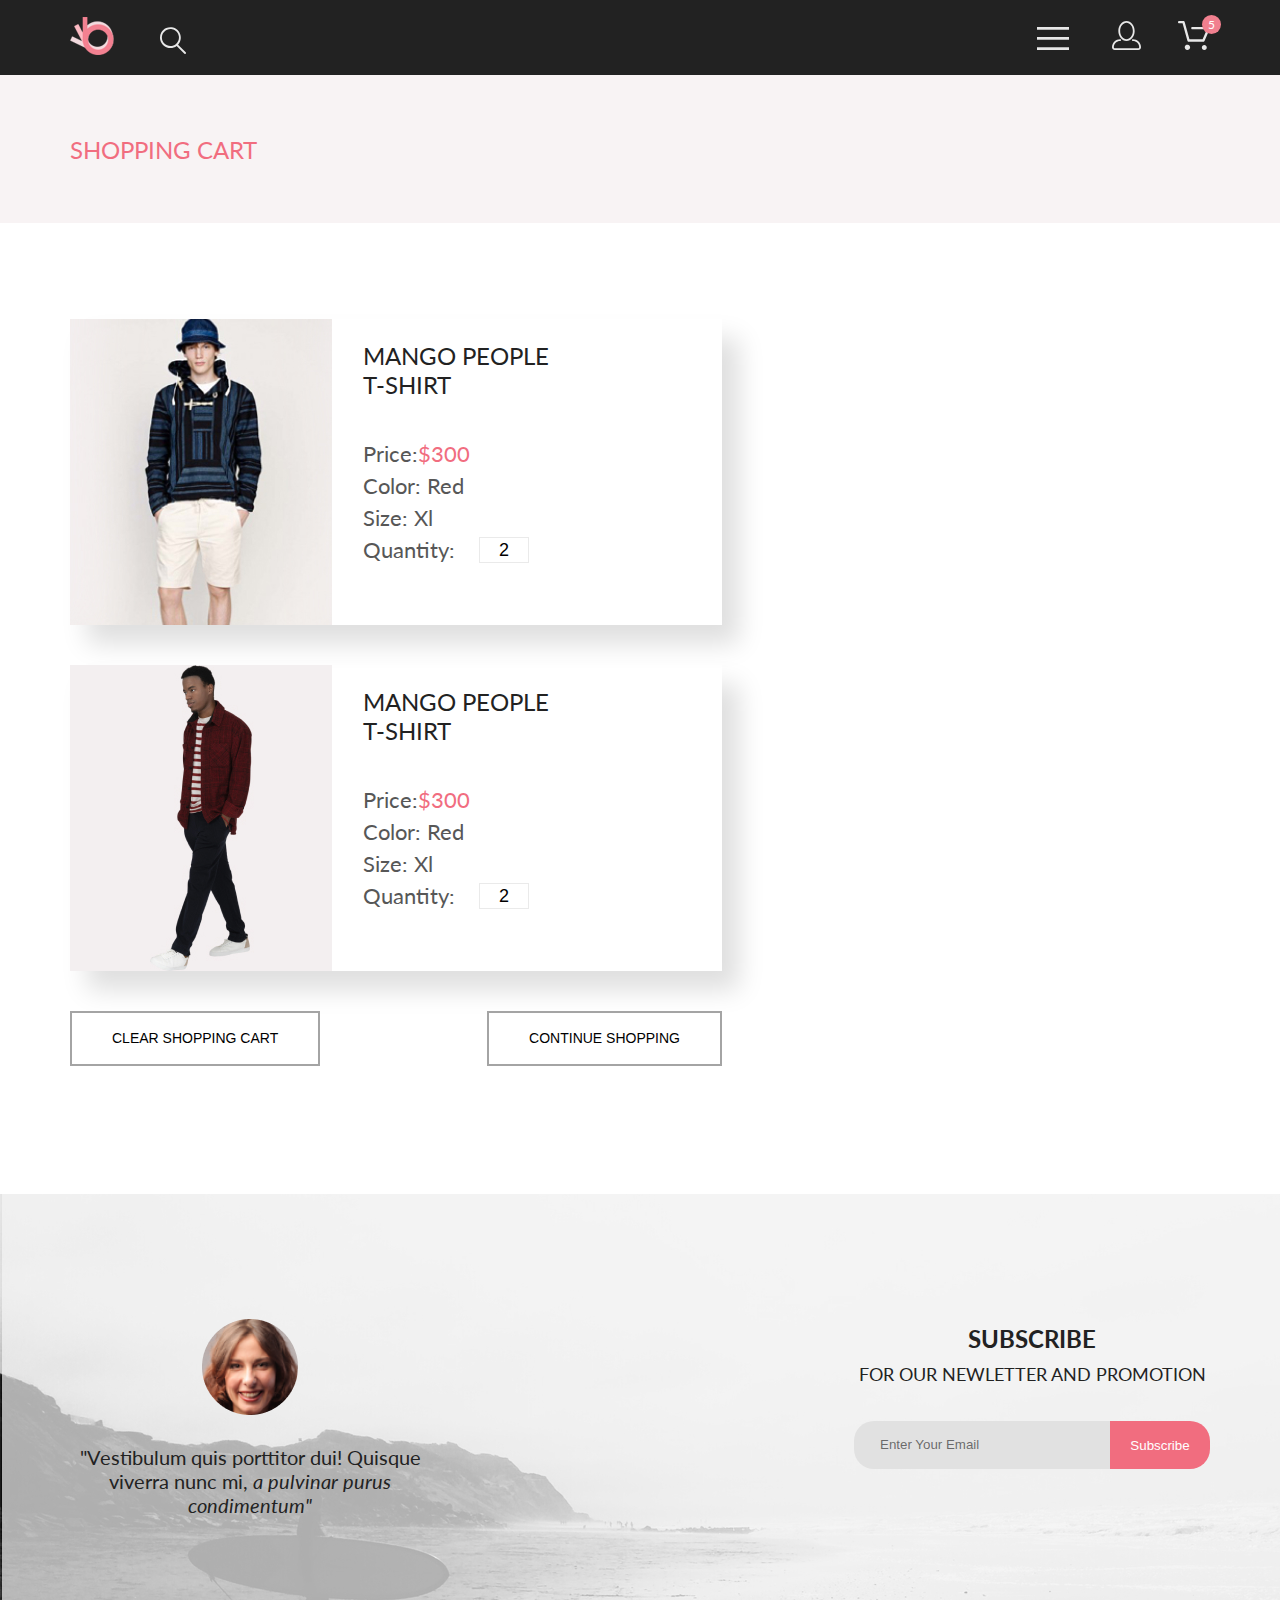
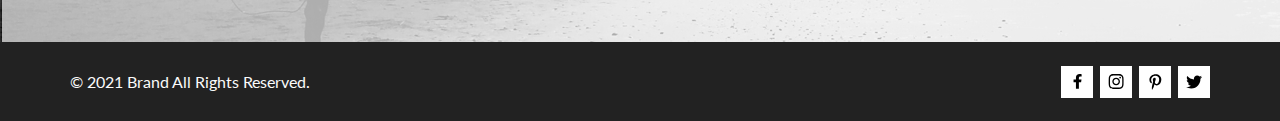
==== cart.html @ 7b6d0a08 "create cart" ====
<!DOCTYPE html>
<html lang="en">

<head>
  <meta charset="UTF-8">
  <meta http-equiv="X-UA-Compatible" content="IE=edge">
  <meta name="viewport" content="width=device-width, initial-scale=1.0">
  <link rel="stylesheet" href="./css/style.css">
  <link rel="preconnect" href="https://fonts.googleapis.com">
  <link rel="preconnect" href="https://fonts.gstatic.com" crossorigin>
  <link href="https://fonts.googleapis.com/css2?family=Lato:ital,wght@0,300;0,400;0,700;0,900;1,400&display=swap"
    rel="stylesheet">
  <title>Document</title>
</head>

<body>
  <header class="header">
    <div class="container">
      <div class="header__wrp">
        <div>
          <img class="header__logo" src="./img/logo.svg" alt="logo">
          <img class="header__search" src="./img/loupe.svg" alt="loupe">
        </div>
        <div class="header__nav-group">
          <button class="header__button" type="buttons">
            <img src="./img/burger.svg" alt="burger">
          </button>
          <a class="header__link" href="#"><img src="./img/person.svg" alt="person"></a>
          <a href="#" class="header__link header__link-cart">
            <img src="./img/basket.svg" alt="cart">
          </a>
        </div>
        <nav class="header__menu">
          <h2 class="header__menu-title"></h2>
          <ul class="header__menu-list">
            <li class="header__menu-item menu-sub-item">
              <h3 class="menu-sub-item__title">man</h3>
              <ul class="menu-sub-item__list">
                <li><a class="menu-sub-item__item-link" href="#">Accessories</a></li>
                <li><a class="menu-sub-item__item-link" href="#">Bags</a></li>
                <li><a class="menu-sub-item__item-link" href="#">Denim</a></li>
                <li><a class="menu-sub-item__item-link" href="#">T-Shirts</a></li>
              </ul>
            </li>
            <li>
              <h3 class="menu-sub-item__title">woman</h3>
              <ul class="menu-sub-item__list">
                <li><a class="menu-sub-item__item-link" href="#">Accessories</a></li>
                <li><a class="menu-sub-item__item-link" href="#">Jackets & Coats</a></li>
                <li><a class="menu-sub-item__item-link" href="#">Polos</a></li>
                <li><a class="menu-sub-item__item-link" href="#">T-Shirts</a></li>
                <li><a class="menu-sub-item__item-link" href="#">Shirts</a></li>
              </ul>
            </li>
            <li>
              <h3 class="menu-sub-item__title">kids</h3>
              <ul class="menu-sub-item__list">
                <li><a class="menu-sub-item__item-link" href="#">Accessories</a></li>
                <li><a class="menu-sub-item__item-link" href="#">Jackets & Coats</a></li>
                <li><a class="menu-sub-item__item-link" href="#">Polos</a></li>
                <li><a class="menu-sub-item__item-link" href="#">T-Shirts</a></li>
                <li><a class="menu-sub-item__item-link" href="#">Shirts</a></li>
                <li><a class="menu-sub-item__item-link" href="#">Bags</a></li>
              </ul>
            </li>
          </ul>
        </nav>
      </div>
    </div>
  </header>
  <main>
    <section class="shopping-cart">
      <div class="shopping-cart__title-wrp">
        <h2 class="shopping-cart__title container">shopping cart</h2>
      </div>
      <div class="shopping-cart__wrp container">
        <form class="shopping-cart__form-sales" action="">
          <legend class="visually-hidden">Sales</legend>
          <ul class="shopping-cart__sales">
            <li class="shopping-cart__sales-item">
              <img class="shopping-cart__sales-item-img" src="./img/sale-1.jpg" alt="">
              <div class="shopping-cart__sale-info">
                <h3 class="shopping-cart__sale-title">mango people t-shirt</h3>
                <ul class="shopping-cart__sale-info-list">
                  <li class="shopping-cart__sale-info-item">Price: <span class="shopping-cart__sale-price">$300</span>
                  </li>
                  <li class="shopping-cart__sale-info-item">Color: Red</li>
                  <li class="shopping-cart__sale-info-item">Size: Xl</li>
                  <li class="shopping-cart__sale-info-item">
                    <label for="quantity">Quantity:</label>
                    <input class="shopping-cart__sale-info-input" type="text" value="2">
                  </li>
                </ul>
              </div>

            </li>
            <li class="shopping-cart__sales-item">
              <img class="shopping-cart__sales-item-img" src="./img/sale-2.jpg" alt="">
              <div class="shopping-cart__sale-info">
                <h3 class="shopping-cart__sale-title">mango people t-shirt</h3>
                <ul class="shopping-cart__sale-info-list">
                  <li class="shopping-cart__sale-info-item">Price: <span class="shopping-cart__sale-price">$300</span>
                  </li>
                  <li class="shopping-cart__sale-info-item">Color: Red</li>
                  <li class="shopping-cart__sale-info-item">Size: Xl</li>
                  <li class="shopping-cart__sale-info-item">
                    <label for="quantity">Quantity:</label>
                    <input class="shopping-cart__sale-info-input" type="text" value="2">
                  </li>
                </ul>
              </div>
            </li>
          </ul>
          <div class="shopping-cart__buttons-wrp">
            <button class="shopping-cart__button" type="reset">clear shopping cart</button>
            <button class="shopping-cart__button" type="submit">continue shopping</button>
          </div>
        </form>

        <div class="shopping-cart__form-wrp">
          <form class="shopping-cart__form-address" action="">
          </form>
          <form class="shopping-cart__form-checkout" action="">
          </form>
        </div>


      </div>
    </section>
  </main>
  <footer>
    <section class="subscription">
      <div class="container subscription__container">
        <div class="subscription__wrp">
          <img class="subscription__photo" src="./img/photo.png" alt="photo">
          <p class="subscription__photo-desc">"Vestibulum quis porttitor dui! Quisque viverra nunc mi, <span
              class="subscription__photo-desc-italic">a pulvinar purus condimentum"</span></p>
        </div>
        <form class="subscription__form" action="/">
          <legend class="subscription__form-legend">
            <h2 class="subscription__title">subscribe</h2>
            <h3 class="subscription__sub-title">for our newletter and promotion</h3>
          </legend>
          <div class="subscription__form-wrp">
            <label for="email" class="visually-hidden">Email</label>
            <input class="subscription__form-input" type="email" id="email" placeholder="Enter Your Email">
            <button class="subscription__form-submit" type="submit">Subscribe</button>
          </div>
        </form>
    </section>
    <section class="copyright">
      <h2 class="copyright__title visually-hidden">copyright</h2>
      <div class="container copyright__container">
        <div class="copyright__desc">&copy; 2021 Brand All Rights Reserved.</div>
        <ul class="copyright__socials">
          <li>
            <a class="copyright__socials-item" href="#">
              <svg class="copyright__socials-item-img" width="9" height="15" viewBox="0 0 9 15"
                xmlns="http://www.w3.org/2000/svg">
                <path
                  d="M8.08836 8.28L8.50686 5.61602H5.89022V3.88729C5.89022 3.15847 6.25574 2.44806 7.42765 2.44806H8.61722V0.179975C8.61722 0.179975 7.53772 0 6.50561 0C4.35073 0 2.9422 1.27593 2.9422 3.5857V5.61602H0.546875V8.28H2.9422V14.72H5.89022V8.28H8.08836Z" />
              </svg>
            </a>
          <li>
            <a class="copyright__socials-item" href="#">
              <svg class="copyright__socials-item-img" width="16" height="15" viewBox="0 0 16 15"
                xmlns="http://www.w3.org/2000/svg">
                <path
                  d="M8.13897 3.68159C6.02383 3.68159 4.31774 5.38491 4.31774 7.49663C4.31774 9.60835 6.02383 11.3117 8.13897 11.3117C10.2541 11.3117 11.9602 9.60835 11.9602 7.49663C11.9602 5.38491 10.2541 3.68159 8.13897 3.68159ZM8.13897 9.9769C6.77211 9.9769 5.65467 8.8646 5.65467 7.49663C5.65467 6.12866 6.76878 5.01636 8.13897 5.01636C9.50915 5.01636 10.6233 6.12866 10.6233 7.49663C10.6233 8.8646 9.50583 9.9769 8.13897 9.9769ZM13.0078 3.52554C13.0078 4.02026 12.6087 4.41538 12.1165 4.41538C11.621 4.41538 11.2252 4.01694 11.2252 3.52554C11.2252 3.03413 11.6243 2.63569 12.1165 2.63569C12.6087 2.63569 13.0078 3.03413 13.0078 3.52554ZM15.5386 4.42866C15.4821 3.23667 15.2094 2.18081 14.3347 1.31089C13.4634 0.440967 12.4058 0.168701 11.2119 0.108936C9.9814 0.039209 6.29321 0.039209 5.0627 0.108936C3.8721 0.165381 2.81453 0.437646 1.93987 1.30757C1.06522 2.17749 0.795836 3.23335 0.735973 4.42534C0.666134 5.65386 0.666134 9.33608 0.735973 10.5646C0.79251 11.7566 1.06522 12.8124 1.93987 13.6824C2.81453 14.5523 3.86878 14.8246 5.0627 14.8843C6.29321 14.9541 9.9814 14.9541 11.2119 14.8843C12.4058 14.8279 13.4634 14.5556 14.3347 13.6824C15.2061 12.8124 15.4788 11.7566 15.5386 10.5646C15.6085 9.33608 15.6085 5.65718 15.5386 4.42866ZM13.949 11.8828C13.6895 12.5335 13.1874 13.0349 12.5322 13.2972C11.5511 13.6857 9.22314 13.596 8.13897 13.596C7.05479 13.596 4.72348 13.6824 3.74573 13.2972C3.09389 13.0382 2.59171 12.5369 2.32898 11.8828C1.93987 10.9033 2.02967 8.57905 2.02967 7.49663C2.02967 6.41421 1.9432 4.08667 2.32898 3.1105C2.58838 2.45972 3.09056 1.95835 3.74573 1.69604C4.7268 1.30757 7.05479 1.39722 8.13897 1.39722C9.22314 1.39722 11.5545 1.31089 12.5322 1.69604C13.184 1.95503 13.6862 2.4564 13.949 3.1105C14.3381 4.08999 14.2483 6.41421 14.2483 7.49663C14.2483 8.57905 14.3381 10.9066 13.949 11.8828Z" />
              </svg>
            </a>
          </li>
          <li>
            <a class="copyright__socials-item" href="#">
              <svg class="copyright__socials-item-img" width="13" height="16" viewBox="0 0 13 16"
                xmlns="http://www.w3.org/2000/svg">
                <path
                  d="M6.74032 0.203125C3.55564 0.203125 0.408203 2.34063 0.408203 5.8C0.408203 8 1.63738 9.25 2.38233 9.25C2.68963 9.25 2.86655 8.3875 2.86655 8.14375C2.86655 7.85313 2.13091 7.23438 2.13091 6.025C2.13091 3.5125 4.03055 1.73125 6.4889 1.73125C8.60271 1.73125 10.1671 2.94062 10.1671 5.1625C10.1671 6.82187 9.50597 9.93437 7.36422 9.93437C6.59133 9.93437 5.93018 9.37187 5.93018 8.56563C5.93018 7.38438 6.74963 6.24062 6.74963 5.02187C6.74963 2.95312 3.835 3.32812 3.835 5.82812C3.835 6.35313 3.90018 6.93437 4.13298 7.4125C3.70463 9.26875 2.82931 12.0344 2.82931 13.9469C2.82931 14.5375 2.91311 15.1188 2.96899 15.7094C3.07452 15.8281 3.02175 15.8156 3.18316 15.7563C4.74757 13.6 4.69169 13.1781 5.3994 10.3562C5.78119 11.0875 6.76826 11.4812 7.55046 11.4812C10.8469 11.4812 12.3275 8.24688 12.3275 5.33125C12.3275 2.22813 9.66427 0.203125 6.74032 0.203125Z" />
              </svg>
            </a>
          </li>
          <li>
            <a class="copyright__socials-item" href="#">
              <svg class="copyright__socials-item-img" width="17" height="14" viewBox="0 0 17 14" fill="none"
                xmlns="http://www.w3.org/2000/svg">
                <path
                  d="M14.417 3.74052C14.427 3.88264 14.427 4.0248 14.427 4.16692C14.427 8.50192 11.1498 13.4969 5.15986 13.4969C3.31448 13.4969 1.60022 12.9588 0.158203 12.0248C0.420396 12.0552 0.67247 12.0654 0.944752 12.0654C2.46741 12.0654 3.8691 11.5476 4.98843 10.6644C3.5565 10.6339 2.3565 9.68977 1.94305 8.39027C2.14475 8.4207 2.34642 8.44102 2.5582 8.44102C2.85063 8.44102 3.14308 8.40039 3.41533 8.32936C1.92291 8.02477 0.803551 6.70498 0.803551 5.11108V5.07048C1.23715 5.31414 1.74139 5.46642 2.2758 5.4867C1.39849 4.89786 0.823727 3.8928 0.823727 2.75573C0.823727 2.14661 0.985041 1.58823 1.26741 1.10092C2.87077 3.09077 5.28086 4.39023 7.98334 4.53239C7.93293 4.28873 7.90266 4.03495 7.90266 3.78114C7.90266 1.97402 9.35477 0.501953 11.1598 0.501953C12.0976 0.501953 12.9446 0.897891 13.5396 1.53748C14.2757 1.39536 14.9816 1.12123 15.6068 0.745609C15.3648 1.50705 14.8505 2.14664 14.1749 2.5527C14.8304 2.48167 15.4657 2.29889 16.0505 2.04511C15.6069 2.69483 15.0522 3.27348 14.417 3.74052Z" />
              </svg>
            </a>
          </li>
        </ul>
      </div>
      </div>
    </section>
  </footer>
</body>

</html>
---- css/style.css ----
@charset "UTF-8";
html, body, div, span, applet, object, iframe,
h1, h2, h3, h4, h5, h6, p, blockquote, pre,
a, abbr, acronym, address, big, cite, code,
del, dfn, em, img, ins, kbd, q, s, samp,
small, strike, strong, sub, sup, tt, var,
b, u, i, center,
dl, dt, dd, ol, ul, li,
fieldset, form, label, legend,
table, caption, tbody, tfoot, thead, tr, th, td,
article, aside, canvas, details, embed,
figure, figcaption, footer, header, hgroup,
menu, nav, output, ruby, section, summary,
time, mark, audio, video {
  margin: 0;
  padding: 0;
  border: 0;
  font: inherit;
  vertical-align: baseline;
}

/* HTML5 display-role reset for older browsers */
article, aside, details, figcaption, figure,
footer, header, hgroup, menu, nav, section {
  display: block;
}

body {
  line-height: 1;
}

ol, ul {
  list-style: none;
}

blockquote, q {
  quotes: none;
}

blockquote:before, blockquote:after,
q:before, q:after {
  content: '';
  content: none;
}

table {
  border-collapse: collapse;
  border-spacing: 0;
}

body {
  font-family: 'Lato';
  font-size: 14px;
  line-height: 17px;
  font-weight: 400;
  font-style: normal;
}

.visually-hidden {
  position: absolute;
  white-space: nowrap;
  width: 1px;
  height: 1px;
  overflow: hidden;
  border: 0;
  padding: 0;
  clip: rect(0 0 0 0);
  -webkit-clip-path: inset(50%);
          clip-path: inset(50%);
  margin: -1px;
}

.container {
  width: 1140px;
  margin: 0 auto;
}

.header {
  background-color: #222222;
}

.header__wrp {
  display: -webkit-box;
  display: -ms-flexbox;
  display: flex;
  -webkit-box-pack: justify;
      -ms-flex-pack: justify;
          justify-content: space-between;
  min-height: 75px;
  -webkit-box-align: center;
      -ms-flex-align: center;
          align-items: center;
}

.header__logo {
  margin: 0 41px 0 0;
}

.header__button {
  background-color: transparent;
  border: 0;
  cursor: pointer;
}

.header__link {
  margin: 0 0 0 33px;
}

.header__link-cart {
  position: relative;
}

.header__link-cart::after {
  content: '5';
  background-color: #F1808F;
  color: #FFFFFF;
  width: 19px;
  height: 19px;
  position: absolute;
  right: -11px;
  top: -21px;
  display: -webkit-box;
  display: -ms-flexbox;
  display: flex;
  -webkit-box-pack: center;
      -ms-flex-pack: center;
          justify-content: center;
  -webkit-box-align: center;
      -ms-flex-align: center;
          align-items: center;
  border-radius: 50%;
  font-size: 12px;
  line-height: 14px;
}

.header__search {
  cursor: pointer;
}

.header__menu {
  display: none;
}

.brand {
  display: -webkit-box;
  display: -ms-flexbox;
  display: flex;
  background-color: #F1E4E6;
  margin: 0 0 63px 0;
}

.brand__title-wrp {
  display: -webkit-box;
  display: -ms-flexbox;
  display: flex;
  -webkit-box-align: center;
      -ms-flex-align: center;
          align-items: center;
  padding: 0 0 0 92px;
  -webkit-box-flex: 1;
      -ms-flex-positive: 1;
          flex-grow: 1;
}

.brand__title {
  font-size: 48px;
  line-height: 58px;
  font-weight: 900;
  font-style: normal;
  color: #222222;
  text-transform: uppercase;
}

.brand__sub-title {
  display: block;
  font-size: 32px;
  line-height: 38px;
}

.brand__sub-title-pink {
  color: #F1808F;
}

.offer {
  display: -webkit-box;
  display: -ms-flexbox;
  display: flex;
  -webkit-box-align: center;
      -ms-flex-align: center;
          align-items: center;
  background-color: #222222;
  min-height: 341px;
}

.offer__list {
  display: -webkit-box;
  display: -ms-flexbox;
  display: flex;
  -webkit-box-pack: justify;
      -ms-flex-pack: justify;
          justify-content: space-between;
}

.offer__item {
  width: 360px;
  display: -webkit-box;
  display: -ms-flexbox;
  display: flex;
  -webkit-box-orient: vertical;
  -webkit-box-direction: normal;
      -ms-flex-direction: column;
          flex-direction: column;
  -webkit-box-align: center;
      -ms-flex-align: center;
          align-items: center;
  -webkit-box-pack: center;
      -ms-flex-pack: center;
          justify-content: center;
}

.offer__item-img {
  margin: 0 0 28px;
}

.offer__item-title {
  color: #FBFBFB;
  font-size: 20px;
  line-height: 24px;
  margin: 0 0 16px;
  text-align: center;
}

.offer__item-desc {
  color: #FBFBFB;
  font-weight: 300;
  font-size: 13.972px;
  text-align: center;
}

.products__title {
  margin: 96px 0 6px;
  text-align: center;
  line-height: 36px;
  font-size: 30px;
  color: #222222;
}

.products__desk {
  margin: 0 0 48px;
  text-align: center;
  color: #9F9F9F;
}

.products__list {
  display: -webkit-box;
  display: -ms-flexbox;
  display: flex;
  -webkit-box-pack: justify;
      -ms-flex-pack: justify;
          justify-content: space-between;
  -ms-flex-wrap: wrap;
      flex-wrap: wrap;
}

.products__item {
  background-color: #F8F8F8;
  width: 360px;
  min-height: 420px;
  margin: 0 0 30px;
}

.products__item-img-wrp {
  position: relative;
}

.products__item-img-wrp:hover > .products__item-button {
  display: -webkit-box;
  display: -ms-flexbox;
  display: flex;
}

.products__item-img-wrp:hover::after {
  content: '';
  position: absolute;
  z-index: 1;
  left: 0;
  right: 0;
  top: 0;
  bottom: 0;
  background-color: rgba(58, 56, 56, 0.86);
}

.products__item-wrp {
  padding: 25px 16px 20px 16px;
}

.products__item-title {
  margin: 0 0 13px;
  text-transform: uppercase;
  font-size: 13px;
  line-height: 16px;
  color: #000000;
}

.products__item-desk {
  margin: 0 0 18px;
  font-weight: 300;
  color: #9F9F9F;
}

.products__item-priсe {
  font-size: 16px;
  line-height: 19px;
  color: #F16D7F;
}

.products__item-button {
  position: absolute;
  z-index: 2;
  border: solid 2px #FFFFFF;
  padding: 13px;
  display: none;
  -webkit-box-pack: center;
      -ms-flex-pack: center;
          justify-content: center;
  -webkit-box-align: center;
      -ms-flex-align: center;
          align-items: center;
  background-color: transparent;
  width: 138px;
  height: 43px;
  left: 50%;
  top: 50%;
  margin: calc(-43px/2) 0 0 calc(-138px/2);
  color: #FFFFFF;
  cursor: pointer;
}

.products__item-button-img {
  width: 26px;
  height: 24px;
  margin: 0 11px 0 0;
}

.products__button {
  display: block;
  margin: 19px auto 100px;
  padding: 14px 39px;
  border: 1px solid #FF6A6A;
  background-color: transparent;
  color: #F16D7F;
  font-size: 16px;
  line-height: 19px;
}

.products__button:hover {
  background-color: #FF6A6A;
  color: #FFFFFF;
  cursor: pointer;
}

.sales__item {
  width: 360px;
  min-height: 260px;
  display: -webkit-box;
  display: -ms-flexbox;
  display: flex;
  -webkit-box-orient: vertical;
  -webkit-box-direction: normal;
      -ms-flex-direction: column;
          flex-direction: column;
  -webkit-box-align: center;
      -ms-flex-align: center;
          align-items: center;
  -webkit-box-pack: center;
      -ms-flex-pack: center;
          justify-content: center;
  text-transform: uppercase;
}

.sales__list {
  display: -webkit-box;
  display: -ms-flexbox;
  display: flex;
  -ms-flex-wrap: wrap;
      flex-wrap: wrap;
  -webkit-box-pack: justify;
      -ms-flex-pack: justify;
          justify-content: space-between;
}

.sales__item_woman {
  background-image: url("../img/for_woman.jpg");
  background-size: cover;
}

.sales__item_man {
  background-image: url("../img/for_man.jpg");
  background-size: cover;
}

.sales__item_kids {
  background-image: url("../img/for_kids.jpg");
  background-size: cover;
}

.sales__item_shoose {
  background-image: url("../img/accerories.jpg");
  background-size: cover;
  margin: 30px 0 0 0;
  min-height: 180px;
  width: 1140px;
}

.sales__item-text {
  font-size: 16px;
  line-height: 19px;
  text-align: center;
  color: #FFFFFF;
}

.sales__item-title {
  font-weight: 700;
  font-size: 24px;
  line-height: 29px;
  text-align: center;
  color: #F1808F;
}

.subscription {
  display: -webkit-box;
  display: -ms-flexbox;
  display: flex;
  -webkit-box-align: center;
      -ms-flex-align: center;
          align-items: center;
  background-image: url("../img/background-subscribe.jpg");
  background-size: cover;
  min-height: 448px;
}

.subscription__container {
  display: -webkit-box;
  display: -ms-flexbox;
  display: flex;
  -webkit-box-pack: justify;
      -ms-flex-pack: justify;
          justify-content: space-between;
}

.subscription__wrp {
  width: 360px;
  display: -webkit-box;
  display: -ms-flexbox;
  display: flex;
  -webkit-box-orient: vertical;
  -webkit-box-direction: normal;
      -ms-flex-direction: column;
          flex-direction: column;
  -webkit-box-align: center;
      -ms-flex-align: center;
          align-items: center;
  -webkit-box-pack: center;
      -ms-flex-pack: center;
          justify-content: center;
}

.subscription__photo {
  width: 96px;
  margin: 0 0 30px;
}

.subscription__photo-desc {
  font-size: 20px;
  line-height: 24px;
  text-align: center;
  color: #222222;
}

.subscription__photo-desc-italic {
  font-style: italic;
}

.subscription__title {
  font-size: 24px;
  font-weight: 700;
  line-height: 40px;
  text-align: center;
  text-transform: uppercase;
  color: #222222;
}

.subscription__sub-title {
  font-size: 18px;
  line-height: 30px;
  text-align: center;
  text-transform: uppercase;
  color: #222222;
}

.subscription__form-wrp {
  display: -webkit-box;
  display: -ms-flexbox;
  display: flex;
  width: 356px;
  margin: 32px 0 0 0;
}

.subscription__form-input {
  -webkit-box-flex: 1;
      -ms-flex-positive: 1;
          flex-grow: 1;
  padding: 17px 26px;
  background-color: #E1E1E1;
  line-height: 14px;
  color: #222224;
  border: none;
  border-radius: 20px 0 0 20px;
}

.subscription__form-input::-webkit-input-placeholder {
  color: #222224a1;
}

.subscription__form-input:-ms-input-placeholder {
  color: #222224a1;
}

.subscription__form-input::-ms-input-placeholder {
  color: #222224a1;
}

.subscription__form-input::placeholder {
  color: #222224a1;
}

.subscription__form-input:focus {
  outline: none;
}

.subscription__form-submit {
  min-width: 100px;
  background-color: #F16D7F;
  border: none;
  border-radius: 0 20px 20px 0;
  color: #FFFFFF;
}

.subscription__form-submit:hover {
  background-color: #E05C6E;
  cursor: pointer;
}

.copyright {
  background-color: #222222;
  min-height: 79px;
  display: -webkit-box;
  display: -ms-flexbox;
  display: flex;
  -webkit-box-align: center;
      -ms-flex-align: center;
          align-items: center;
}

.copyright__container {
  display: -webkit-box;
  display: -ms-flexbox;
  display: flex;
  -webkit-box-pack: justify;
      -ms-flex-pack: justify;
          justify-content: space-between;
  -webkit-box-align: center;
      -ms-flex-align: center;
          align-items: center;
}

.copyright__desc {
  font-size: 16px;
  line-height: 19px;
  color: #FBFBFB;
}

.copyright__socials {
  display: -webkit-box;
  display: -ms-flexbox;
  display: flex;
}

.copyright__socials-item {
  display: -webkit-box;
  display: -ms-flexbox;
  display: flex;
  -webkit-box-pack: center;
      -ms-flex-pack: center;
          justify-content: center;
  -webkit-box-align: center;
      -ms-flex-align: center;
          align-items: center;
  margin: 0 0 0 7px;
  width: 32px;
  height: 32px;
  background-color: #FFFFFF;
}

.copyright__socials-item:hover {
  background-color: #F16D7F;
}

.copyright__socials-item:hover > .copyright__socials-item-img {
  fill: #FFFFFF;
}

.copyright__socials-item-img {
  fill: #000000;
}

.registration__title-wrp {
  display: -webkit-box;
  display: -ms-flexbox;
  display: flex;
  -webkit-box-align: center;
      -ms-flex-align: center;
          align-items: center;
  background-color: #F8F3F4;
  min-height: 148px;
}

.registration__title {
  font-size: 24px;
  line-height: 29px;
  text-transform: uppercase;
  color: #F16D7F;
}

.registration__form-wrp {
  display: -webkit-box;
  display: -ms-flexbox;
  display: flex;
  -webkit-box-pack: justify;
      -ms-flex-pack: justify;
          justify-content: space-between;
  margin-top: 64px;
  margin-bottom: 96px;
}

.registration__form {
  width: 360px;
}

.registration__form-input {
  display: block;
  width: 100%;
  padding: 13px 17px;
  border: none;
  outline: solid 1px #A4A4A4;
  font-weight: 300;
  font-size: 13px;
  line-height: 16px;
  margin: 0 0 21px;
}

.registration__form-input::-webkit-input-placeholder {
  color: #A4A4A4;
}

.registration__form-input:-ms-input-placeholder {
  color: #A4A4A4;
}

.registration__form-input::-ms-input-placeholder {
  color: #A4A4A4;
}

.registration__form-input::placeholder {
  color: #A4A4A4;
}

.registration__form-label {
  display: block;
  color: #222222;
  margin: 0 0 20px;
  font-size: 16px;
  font-weight: 300;
  line-height: 19px;
}

.registration__form-radio-wrp {
  margin: 11px 0 33px;
  display: -webkit-box;
  display: -ms-flexbox;
  display: flex;
  -webkit-box-align: center;
      -ms-flex-align: center;
          align-items: center;
}

.registration__form-radio {
  display: none;
}

.registration__form-radio:checked + .registration__form-radio-label::before {
  background-image: url("../img/radio.svg");
  background-size: cover;
}

.registration__form-radio-label {
  position: relative;
  display: -webkit-box;
  display: -ms-flexbox;
  display: flex;
  -webkit-box-align: center;
      -ms-flex-align: center;
          align-items: center;
  margin: 0 20px 0 0;
}

.registration__form-radio-label::before {
  content: '';
  width: 17px;
  height: 17px;
  margin: 0 10px 0 0;
  display: block;
  border: 1px solid #A4A4A4;
  border-radius: 50%;
}

.registration-form-desc {
  color: #A4A4A4;
  font-weight: 300;
  font-size: 13px;
  line-height: 16px;
}

.registration__desc {
  max-width: 652px;
}

.registration__button {
  padding: 16px 29px;
  margin: 55px 0 0 0;
  border: 1px solid #F16D7F;
  background-color: #F16D7F;
  text-transform: uppercase;
  color: #FFFFFF;
}

.registration__button-img {
  fill: #FFFFFF;
  margin-left: 20px;
}

.registration__sub-title {
  margin: 0 0 22px;
  font-weight: 300;
  font-size: 24px;
  line-height: 29px;
  text-transform: uppercase;
}

.registration__desc-text {
  margin: 0 0 21px;
  font-weight: 300;
  font-size: 24px;
  line-height: 29px;
}

.registration__desc-item {
  margin: 0 0 16px;
  display: -webkit-box;
  display: -ms-flexbox;
  display: flex;
  -webkit-box-align: center;
      -ms-flex-align: center;
          align-items: center;
  font-weight: 300;
  font-size: 24px;
  line-height: 29px;
}

.registration__desc-item::before {
  content: '';
  width: 20px;
  height: 16px;
  margin: 0 23px 0 0;
  background-image: url("../img/check.svg");
  background-size: cover;
}

.shopping-cart__title-wrp {
  display: -webkit-box;
  display: -ms-flexbox;
  display: flex;
  -webkit-box-align: center;
      -ms-flex-align: center;
          align-items: center;
  background-color: #F8F3F4;
  min-height: 148px;
}

.shopping-cart__title {
  font-size: 24px;
  line-height: 29px;
  text-transform: uppercase;
  color: #F16D7F;
}

.shopping-cart__wrp {
  display: -webkit-box;
  display: -ms-flexbox;
  display: flex;
  margin: 96px auto 128px;
}

.shopping-cart__form-sales {
  width: 652px;
}

.shopping-cart__sales-item {
  display: -webkit-box;
  display: -ms-flexbox;
  display: flex;
  width: 100%;
  min-height: 306px;
  margin: 0 0 40px;
  -webkit-box-shadow: 17px 19px 24px rgba(0, 0, 0, 0.13);
          box-shadow: 17px 19px 24px rgba(0, 0, 0, 0.13);
}

.shopping-cart__sales-item-img {
  height: 100%;
  -webkit-box-flex: 0;
      -ms-flex-positive: 0;
          flex-grow: 0;
  -ms-flex-negative: 0;
      flex-shrink: 0;
}

.shopping-cart__sale-info {
  -webkit-box-flex: 1;
      -ms-flex-positive: 1;
          flex-grow: 1;
  padding: 22px 150px 22px 31px;
}

.shopping-cart__sale-title {
  text-transform: uppercase;
  font-size: 24px;
  line-height: 29px;
  font-weight: 400;
  font-style: normal;
  margin-bottom: 42px;
  color: #222222;
}

.shopping-cart__sale-info-item {
  display: -webkit-box;
  display: -ms-flexbox;
  display: flex;
  -webkit-box-align: center;
      -ms-flex-align: center;
          align-items: center;
  font-size: 22px;
  line-height: 26px;
  font-weight: 400;
  font-style: normal;
  color: #575757;
  margin: 0 0 6px;
}

.shopping-cart__sale-price {
  color: #F16D7F;
}

.shopping-cart__sale-info-input {
  margin: 0 0 0 24px;
  width: 44px;
  border: solid #EAEAEA 1px;
  font-size: 18px;
  line-height: 22px;
  font-weight: 400;
  font-style: normal;
  text-align: center;
}

.shopping-cart__buttons-wrp {
  margin: 32px 0 0 0;
  display: -webkit-box;
  display: -ms-flexbox;
  display: flex;
  -webkit-box-pack: justify;
      -ms-flex-pack: justify;
          justify-content: space-between;
}

.shopping-cart__button {
  background-color: transparent;
  border: solid 2px #A4A4A4;
  padding: 17px 40px;
  text-transform: uppercase;
  font-size: 14px;
  line-height: 17px;
  font-weight: 300;
  font-style: normal;
  color: #000000;
}
/*# sourceMappingURL=style.css.map */
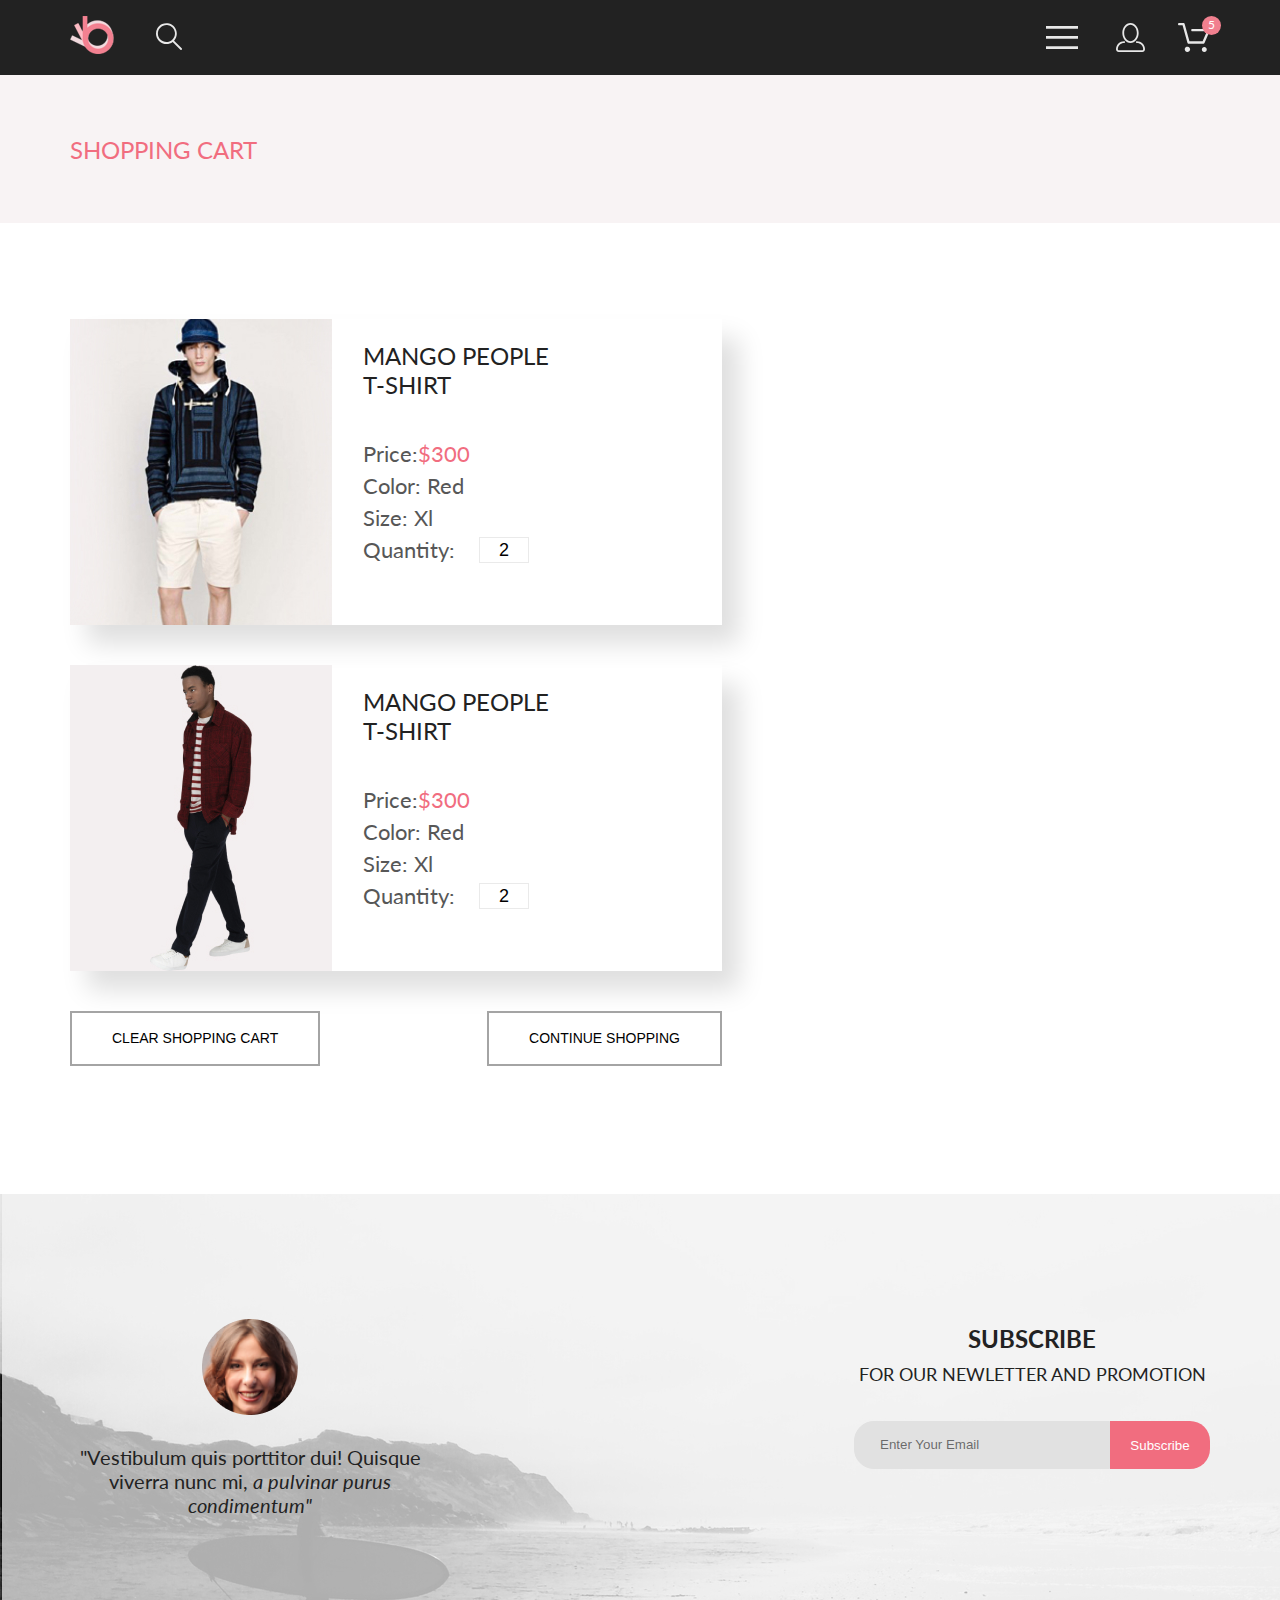
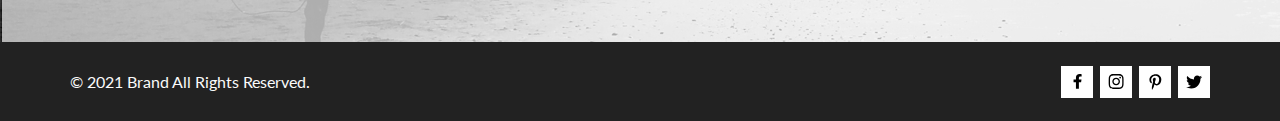
==== commit 4284a9d4: "add focus and active" ====
--- a/cart.html
+++ b/cart.html
@@ -17,9 +17,9 @@
   <header class="header">
     <div class="container">
       <div class="header__wrp">
-        <div>
-          <img class="header__logo" src="./img/logo.svg" alt="logo">
-          <img class="header__search" src="./img/loupe.svg" alt="loupe">
+        <div class="header__logo-groop">
+          <a href="./"><img class="header__logo" src="./img/logo.svg" alt="logo"></a>
+          <a class="header__link header__search" href="#"><img src="./img/loupe.svg" alt="loupe"></a>
         </div>
         <div class="header__nav-group">
           <button class="header__button" type="buttons">
@@ -75,46 +75,48 @@
       </div>
       <div class="shopping-cart__wrp container">
         <form class="shopping-cart__form-sales" action="">
-          <legend class="visually-hidden">Sales</legend>
-          <ul class="shopping-cart__sales">
-            <li class="shopping-cart__sales-item">
-              <img class="shopping-cart__sales-item-img" src="./img/sale-1.jpg" alt="">
-              <div class="shopping-cart__sale-info">
-                <h3 class="shopping-cart__sale-title">mango people t-shirt</h3>
-                <ul class="shopping-cart__sale-info-list">
-                  <li class="shopping-cart__sale-info-item">Price: <span class="shopping-cart__sale-price">$300</span>
-                  </li>
-                  <li class="shopping-cart__sale-info-item">Color: Red</li>
-                  <li class="shopping-cart__sale-info-item">Size: Xl</li>
-                  <li class="shopping-cart__sale-info-item">
-                    <label for="quantity">Quantity:</label>
-                    <input class="shopping-cart__sale-info-input" type="text" value="2">
-                  </li>
-                </ul>
-              </div>
-
-            </li>
-            <li class="shopping-cart__sales-item">
-              <img class="shopping-cart__sales-item-img" src="./img/sale-2.jpg" alt="">
-              <div class="shopping-cart__sale-info">
-                <h3 class="shopping-cart__sale-title">mango people t-shirt</h3>
-                <ul class="shopping-cart__sale-info-list">
-                  <li class="shopping-cart__sale-info-item">Price: <span class="shopping-cart__sale-price">$300</span>
-                  </li>
-                  <li class="shopping-cart__sale-info-item">Color: Red</li>
-                  <li class="shopping-cart__sale-info-item">Size: Xl</li>
-                  <li class="shopping-cart__sale-info-item">
-                    <label for="quantity">Quantity:</label>
-                    <input class="shopping-cart__sale-info-input" type="text" value="2">
-                  </li>
-                </ul>
-              </div>
-            </li>
-          </ul>
-          <div class="shopping-cart__buttons-wrp">
-            <button class="shopping-cart__button" type="reset">clear shopping cart</button>
-            <button class="shopping-cart__button" type="submit">continue shopping</button>
-          </div>
+          <fieldset>
+            <legend class="visually-hidden">Sales</legend>
+            <ul class="shopping-cart__sales">
+              <li class="shopping-cart__sales-item">
+                <img class="shopping-cart__sales-item-img" src="./img/sale-1.jpg" alt="">
+                <div class="shopping-cart__sale-info">
+                  <h3 class="shopping-cart__sale-title">mango people t-shirt</h3>
+                  <ul class="shopping-cart__sale-info-list">
+                    <li class="shopping-cart__sale-info-item">Price: <span class="shopping-cart__sale-price">$300</span>
+                    </li>
+                    <li class="shopping-cart__sale-info-item">Color: Red</li>
+                    <li class="shopping-cart__sale-info-item">Size: Xl</li>
+                    <li class="shopping-cart__sale-info-item">
+                      <label for="quantity">Quantity:</label>
+                      <input class="shopping-cart__sale-info-input" type="text" value="2">
+                    </li>
+                  </ul>
+                </div>
+
+              </li>
+              <li class="shopping-cart__sales-item">
+                <img class="shopping-cart__sales-item-img" src="./img/sale-2.jpg" alt="">
+                <div class="shopping-cart__sale-info">
+                  <h3 class="shopping-cart__sale-title">mango people t-shirt</h3>
+                  <ul class="shopping-cart__sale-info-list">
+                    <li class="shopping-cart__sale-info-item">Price: <span class="shopping-cart__sale-price">$300</span>
+                    </li>
+                    <li class="shopping-cart__sale-info-item">Color: Red</li>
+                    <li class="shopping-cart__sale-info-item">Size: Xl</li>
+                    <li class="shopping-cart__sale-info-item">
+                      <label for="quantity">Quantity:</label>
+                      <input class="shopping-cart__sale-info-input" type="text" value="2">
+                    </li>
+                  </ul>
+                </div>
+              </li>
+            </ul>
+            <div class="shopping-cart__buttons-wrp">
+              <button class="shopping-cart__button" type="reset">clear shopping cart</button>
+              <button class="shopping-cart__button" type="submit">continue shopping</button>
+            </div>
+          </fieldset>
         </form>
 
         <div class="shopping-cart__form-wrp">
--- a/css/style.css
+++ b/css/style.css
@@ -96,14 +96,61 @@
   margin: 0 41px 0 0;
 }
 
+.header__logo-groop {
+  display: -webkit-box;
+  display: -ms-flexbox;
+  display: flex;
+  -webkit-box-align: start;
+      -ms-flex-align: start;
+          align-items: flex-start;
+}
+
 .header__button {
   background-color: transparent;
+  padding: 7px 5px 5px 5px;
+  border-radius: 3px;
   border: 0;
   cursor: pointer;
 }
 
+.header__button:hover {
+  opacity: 0.7;
+}
+
+.header__button:active {
+  opacity: 0.6;
+}
+
+.header__button:focus {
+  outline: 1px #9F9F9F solid;
+}
+
+.header__nav-group {
+  display: -webkit-box;
+  display: -ms-flexbox;
+  display: flex;
+  -webkit-box-align: center;
+      -ms-flex-align: center;
+          align-items: center;
+}
+
 .header__link {
+  display: block;
   margin: 0 0 0 33px;
+  padding: 7px 0px 5px;
+  border-radius: 3px;
+}
+
+.header__link:hover {
+  opacity: 0.7;
+}
+
+.header__link:active {
+  opacity: 0.6;
+}
+
+.header__link:focus {
+  outline: 1px #9F9F9F solid;
 }
 
 .header__link-cart {
@@ -118,7 +165,7 @@
   height: 19px;
   position: absolute;
   right: -11px;
-  top: -21px;
+  top: 0;
   display: -webkit-box;
   display: -ms-flexbox;
   display: flex;
@@ -134,6 +181,7 @@
 }
 
 .header__search {
+  margin-left: 0;
   cursor: pointer;
 }
 
@@ -277,6 +325,21 @@
   display: -webkit-box;
   display: -ms-flexbox;
   display: flex;
+}
+
+.products__item-img-wrp:hover > .products__item-button:hover {
+  background-color: #222222;
+  opacity: 0.8;
+}
+
+.products__item-img-wrp:hover > .products__item-button:active {
+  background-color: #222222;
+  opacity: 1;
+}
+
+.products__item-img-wrp:hover > .products__item-button:focus {
+  background-color: #222222;
+  opacity: 0.6;
 }
 
 .products__item-img-wrp:hover::after {
@@ -510,11 +573,11 @@
   -webkit-box-flex: 1;
       -ms-flex-positive: 1;
           flex-grow: 1;
-  padding: 17px 26px;
+  padding: 16px 25px;
   background-color: #E1E1E1;
   line-height: 14px;
   color: #222224;
-  border: none;
+  border: 1px #E1E1E1 solid;
   border-radius: 20px 0 0 20px;
 }
 
@@ -536,6 +599,11 @@
 
 .subscription__form-input:focus {
   outline: none;
+  border: 1px #222224a1 solid;
+}
+
+.subscription__form-input:hover {
+  border: 1px #F16D7F solid;
 }
 
 .subscription__form-submit {
@@ -551,6 +619,18 @@
   cursor: pointer;
 }
 
+.subscription__form-submit:focus {
+  background-color: #F16D7F;
+  border: 1px #E05C6E solid;
+  cursor: pointer;
+}
+
+.subscription__form-submit:active {
+  background-color: #F16D7F;
+  border: 1px #E05C6E solid;
+  cursor: pointer;
+}
+
 .copyright {
   background-color: #222222;
   min-height: 79px;
@@ -608,6 +688,19 @@
 
 .copyright__socials-item:hover > .copyright__socials-item-img {
   fill: #FFFFFF;
+}
+
+.copyright__socials-item:active {
+  background-color: #F16D7F;
+}
+
+.copyright__socials-item:focus {
+  background-color: #FFFFFF;
+  outline: none;
+}
+
+.copyright__socials-item:focus > .copyright__socials-item-img {
+  fill: #F16D7F;
 }
 
 .copyright__socials-item-img {
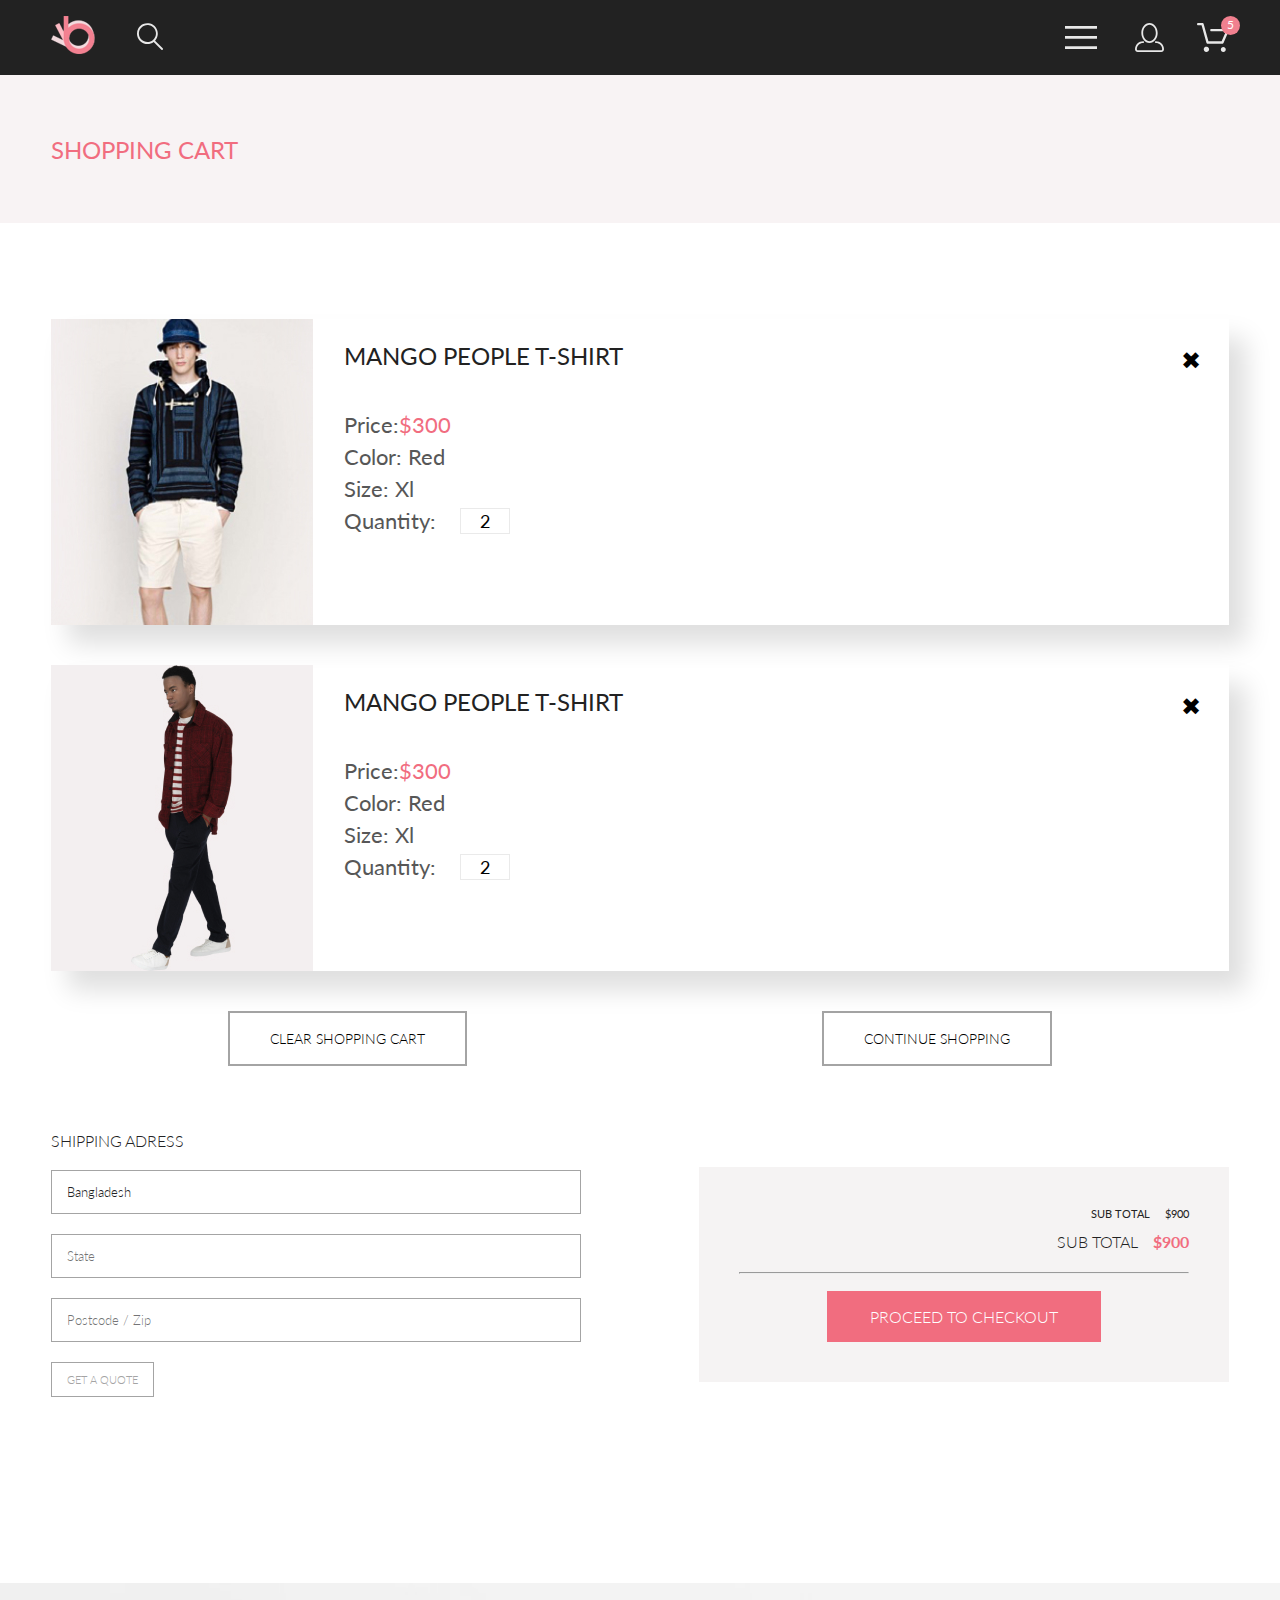
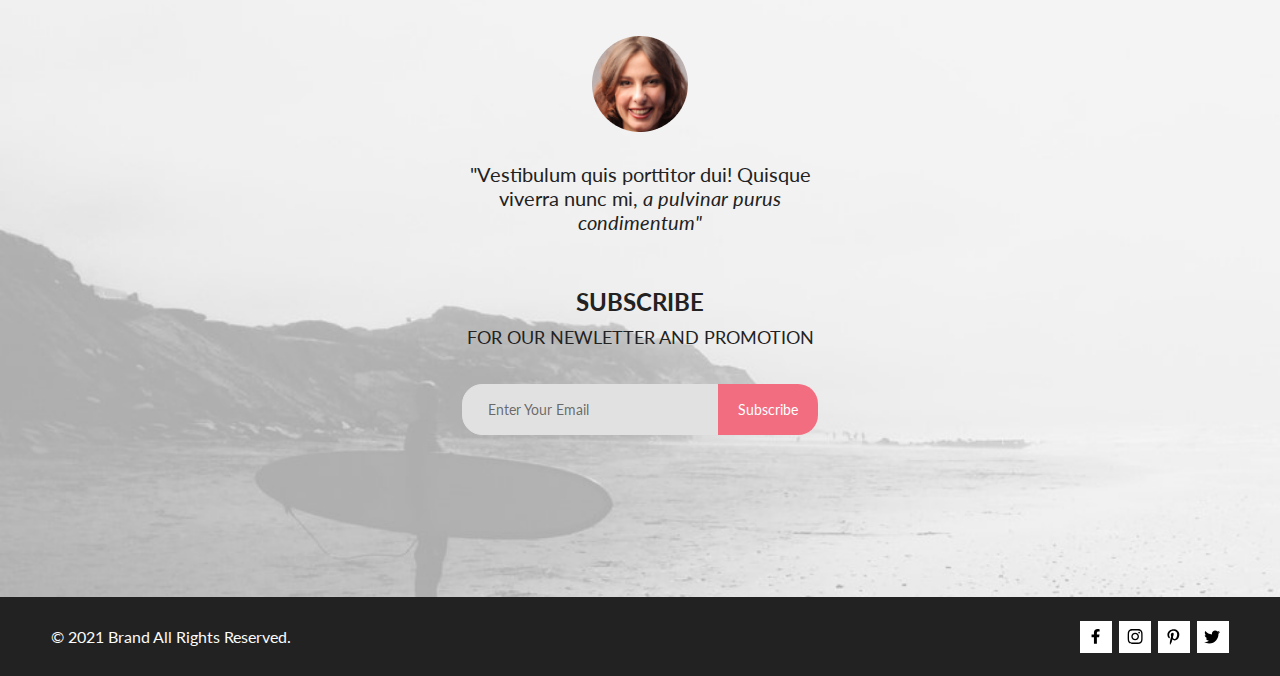
==== commit 66ab4bc3: "lesson-7 homework" ====
--- a/cart.html
+++ b/cart.html
@@ -89,7 +89,7 @@
                     <li class="shopping-cart__sale-info-item">Size: Xl</li>
                     <li class="shopping-cart__sale-info-item">
                       <label for="quantity">Quantity:</label>
-                      <input class="shopping-cart__sale-info-input" type="text" value="2">
+                      <input class="shopping-cart__sale-info-input" type="text" id="quantity" value="2">
                     </li>
                   </ul>
                 </div>
@@ -118,15 +118,32 @@
             </div>
           </fieldset>
         </form>
-
-        <div class="shopping-cart__form-wrp">
+        <div class="shopping-cart__form-wrp shopping-cart__form-wrp-flex">
           <form class="shopping-cart__form-address" action="">
+            <fieldset>
+              <legend class="shopping-cart__form-address-title">shipping adress</legend>
+              <label for="city" class="visually-hidden">city</label>
+              <input type=text id="city" placeholder="City" value="Bangladesh">
+              <label for="state" class="visually-hidden">state</label>
+              <input type=text id="state" placeholder="State">
+              <label for="postcode" class="visually-hidden">postcode</label>
+              <input type=text id="postcode" placeholder="Postcode / Zip">
+              <button class="shopping-cart__form-address-btn" type="submit">get a quote</button>
+            </fieldset>
           </form>
-          <form class="shopping-cart__form-checkout" action="">
-          </form>
-        </div>
-
-
+          <div class="shopping-cart__checkout" action="">
+            <div class="shopping-cart__form-checkout-row">
+              <span class="shopping-cart__sub-total">sub total</span>
+              <span class="shopping-cart__sub-total-price">$900</span>
+            </div>
+            <div class="shopping-cart__form-checkout-row">
+              <span class="shopping-cart__total">sub total</span>
+              <span class="shopping-cart__total-price">$900</span>
+            </div>
+            <hr class="shopping-cart__checkout-hr">
+            <button class="shopping-cart__checkout-btn" type="button">proceed to checkout</button>
+          </div>
+        </div>
       </div>
     </section>
   </main>
--- a/css/style.css
+++ b/css/style.css
@@ -56,6 +56,10 @@
   font-style: normal;
 }
 
+button, input {
+  font: inherit;
+}
+
 .visually-hidden {
   position: absolute;
   white-space: nowrap;
@@ -75,6 +79,18 @@
   margin: 0 auto;
 }
 
+@media (max-width: 1599px) {
+  .container {
+    width: 92%;
+  }
+}
+
+@media (max-width: 767px) {
+  .container {
+    width: 91%;
+  }
+}
+
 .header {
   background-color: #222222;
 }
@@ -111,6 +127,8 @@
   border-radius: 3px;
   border: 0;
   cursor: pointer;
+  -webkit-transition: all 0.5s;
+  transition: all 0.5s;
 }
 
 .header__button:hover {
@@ -139,6 +157,8 @@
   margin: 0 0 0 33px;
   padding: 7px 0px 5px;
   border-radius: 3px;
+  -webkit-transition: all 0.5s;
+  transition: all 0.5s;
 }
 
 .header__link:hover {
@@ -189,6 +209,15 @@
   display: none;
 }
 
+@media (max-width: 767px) {
+  .header__link {
+    display: none;
+  }
+  .header__search {
+    display: block;
+  }
+}
+
 .brand {
   display: -webkit-box;
   display: -ms-flexbox;
@@ -217,6 +246,8 @@
   font-style: normal;
   color: #222222;
   text-transform: uppercase;
+  border-left: 12px #F1808F solid;
+  padding-left: 16px;
 }
 
 .brand__sub-title {
@@ -229,6 +260,49 @@
   color: #F1808F;
 }
 
+@media (max-width: 1599px) {
+  .brand__img {
+    width: 50%;
+    max-height: 368px;
+    -o-object-fit: contain;
+       object-fit: contain;
+  }
+  .brand__title-wrp {
+    width: 50%;
+    min-height: 368px;
+  }
+  .brand__title {
+    font-size: 44px;
+    line-height: 53px;
+    font-weight: 900;
+    font-style: normal;
+  }
+  .brand__sub-title {
+    font-size: 24px;
+    line-height: 29px;
+    font-weight: 700;
+    font-style: normal;
+  }
+}
+
+@media (max-width: 767px) {
+  .brand__img {
+    display: none;
+  }
+  .brand__title {
+    font-size: 38px;
+    line-height: 46px;
+    font-weight: 900;
+    font-style: normal;
+  }
+  .brand__sub-title {
+    font-size: 20px;
+    line-height: 24px;
+    font-weight: 700;
+    font-style: normal;
+  }
+}
+
 .offer {
   display: -webkit-box;
   display: -ms-flexbox;
@@ -249,8 +323,22 @@
           justify-content: space-between;
 }
 
+@media (max-width: 1599px) {
+  .offer__list {
+    -webkit-box-orient: vertical;
+    -webkit-box-direction: normal;
+        -ms-flex-direction: column;
+            flex-direction: column;
+    -webkit-box-align: center;
+        -ms-flex-align: center;
+            align-items: center;
+    margin: 0 0 64px 0;
+  }
+}
+
 .offer__item {
   width: 360px;
+  max-width: 100%;
   display: -webkit-box;
   display: -ms-flexbox;
   display: flex;
@@ -264,6 +352,12 @@
   -webkit-box-pack: center;
       -ms-flex-pack: center;
           justify-content: center;
+}
+
+@media (max-width: 1599px) {
+  .offer__item {
+    margin: 48px 0 0 0;
+  }
 }
 
 .offer__item-img {
@@ -317,33 +411,37 @@
   margin: 0 0 30px;
 }
 
+@media (max-width: 1599px) {
+  .products__item {
+    width: 48%;
+  }
+}
+
+@media (max-width: 767px) {
+  .products__item {
+    width: 100%;
+  }
+}
+
+@media (max-width: 1599px) {
+  .products__item_d-none {
+    display: none;
+  }
+}
+
+.products__item-img {
+  width: 100%;
+}
+
 .products__item-img-wrp {
   position: relative;
-}
-
-.products__item-img-wrp:hover > .products__item-button {
-  display: -webkit-box;
-  display: -ms-flexbox;
-  display: flex;
-}
-
-.products__item-img-wrp:hover > .products__item-button:hover {
-  background-color: #222222;
-  opacity: 0.8;
-}
-
-.products__item-img-wrp:hover > .products__item-button:active {
-  background-color: #222222;
-  opacity: 1;
-}
-
-.products__item-img-wrp:hover > .products__item-button:focus {
-  background-color: #222222;
-  opacity: 0.6;
-}
-
-.products__item-img-wrp:hover::after {
+  -webkit-transition: all 0.5s;
+  transition: all 0.5s;
+}
+
+.products__item-img-wrp::after {
   content: '';
+  opacity: 0;
   position: absolute;
   z-index: 1;
   left: 0;
@@ -351,6 +449,35 @@
   top: 0;
   bottom: 0;
   background-color: rgba(58, 56, 56, 0.86);
+  -webkit-transition: opacity 0.5s;
+  transition: opacity 0.5s;
+}
+
+.products__item-img-wrp:hover > .products__item-button {
+  display: -webkit-box;
+  display: -ms-flexbox;
+  display: flex;
+  -webkit-transition: background-color 0.5s, opacity 0.5s;
+  transition: background-color 0.5s, opacity 0.5s;
+}
+
+.products__item-img-wrp:hover > .products__item-button:hover {
+  background-color: #222222;
+  opacity: 0.8;
+}
+
+.products__item-img-wrp:hover > .products__item-button:active {
+  background-color: #222222;
+  opacity: 1;
+}
+
+.products__item-img-wrp:hover > .products__item-button:focus {
+  background-color: #222222;
+  opacity: 0.6;
+}
+
+.products__item-img-wrp:hover::after {
+  opacity: 1;
 }
 
 .products__item-wrp {
@@ -414,6 +541,8 @@
   color: #F16D7F;
   font-size: 16px;
   line-height: 19px;
+  -webkit-transition: background-color 0.5s, color 0.5s;
+  transition: background-color 0.5s, color 0.5s;
 }
 
 .products__button:hover {
@@ -422,6 +551,15 @@
   cursor: pointer;
 }
 
+.products__button:focus {
+  border: none;
+  outline: #222222 1px solid;
+}
+
+.products__button:active {
+  background-color: #E05C6E;
+}
+
 .sales__item {
   width: 360px;
   min-height: 260px;
@@ -439,6 +577,23 @@
       -ms-flex-pack: center;
           justify-content: center;
   text-transform: uppercase;
+  background-repeat: no-repeat;
+  background-size: cover;
+}
+
+@media (max-width: 1599px) {
+  .sales__item {
+    width: 32.5%;
+    min-height: 168px;
+  }
+}
+
+@media (max-width: 767px) {
+  .sales__item {
+    width: 100%;
+    min-height: 247px;
+    margin: 32px 0 0 0;
+  }
 }
 
 .sales__list {
@@ -472,7 +627,20 @@
   background-size: cover;
   margin: 30px 0 0 0;
   min-height: 180px;
-  width: 1140px;
+  width: 100%;
+}
+
+@media (max-width: 1599px) {
+  .sales__item_shoose {
+    min-height: 116px;
+    margin: 19px 0 0 0;
+  }
+}
+
+@media (max-width: 767px) {
+  .sales__item_shoose {
+    margin: 32px 0 0 0;
+  }
 }
 
 .sales__item-text {
@@ -502,6 +670,15 @@
   min-height: 448px;
 }
 
+@media (max-width: 1599px) {
+  .subscription {
+    min-height: 614px;
+    -webkit-box-align: start;
+        -ms-flex-align: start;
+            align-items: flex-start;
+  }
+}
+
 .subscription__container {
   display: -webkit-box;
   display: -ms-flexbox;
@@ -511,8 +688,21 @@
           justify-content: space-between;
 }
 
+@media (max-width: 1599px) {
+  .subscription__container {
+    -webkit-box-orient: vertical;
+    -webkit-box-direction: normal;
+        -ms-flex-direction: column;
+            flex-direction: column;
+    -webkit-box-align: center;
+        -ms-flex-align: center;
+            align-items: center;
+  }
+}
+
 .subscription__wrp {
   width: 360px;
+  max-width: 100%;
   display: -webkit-box;
   display: -ms-flexbox;
   display: flex;
@@ -531,6 +721,12 @@
 .subscription__photo {
   width: 96px;
   margin: 0 0 30px;
+}
+
+@media (max-width: 1599px) {
+  .subscription__photo {
+    margin: 53px 0 30px 0;
+  }
 }
 
 .subscription__photo-desc {
@@ -540,6 +736,15 @@
   color: #222222;
 }
 
+@media (max-width: 767px) {
+  .subscription__photo-desc {
+    font-size: 18px;
+    line-height: 22px;
+    font-weight: 400;
+    font-style: normal;
+  }
+}
+
 .subscription__photo-desc-italic {
   font-style: italic;
 }
@@ -553,6 +758,12 @@
   color: #222222;
 }
 
+@media (max-width: 1599px) {
+  .subscription__title {
+    margin: 48px 0 0 0;
+  }
+}
+
 .subscription__sub-title {
   font-size: 18px;
   line-height: 30px;
@@ -561,11 +772,16 @@
   color: #222222;
 }
 
+.subscription__form {
+  max-width: 100%;
+}
+
 .subscription__form-wrp {
   display: -webkit-box;
   display: -ms-flexbox;
   display: flex;
   width: 356px;
+  max-width: 100%;
   margin: 32px 0 0 0;
 }
 
@@ -579,6 +795,15 @@
   color: #222224;
   border: 1px #E1E1E1 solid;
   border-radius: 20px 0 0 20px;
+  -webkit-transition: color 0.5s;
+  transition: color 0.5s;
+}
+
+@media (max-width: 767px) {
+  .subscription__form-input {
+    width: 50%;
+    padding: 10px 21px;
+  }
 }
 
 .subscription__form-input::-webkit-input-placeholder {
@@ -614,6 +839,12 @@
   color: #FFFFFF;
 }
 
+@media (max-width: 767px) {
+  .subscription__form-submit {
+    min-width: 95px;
+  }
+}
+
 .subscription__form-submit:hover {
   background-color: #E05C6E;
   cursor: pointer;
@@ -642,6 +873,12 @@
           align-items: center;
 }
 
+@media (max-width: 767px) {
+  .copyright {
+    min-height: 143px;
+  }
+}
+
 .copyright__container {
   display: -webkit-box;
   display: -ms-flexbox;
@@ -652,6 +889,16 @@
   -webkit-box-align: center;
       -ms-flex-align: center;
           align-items: center;
+}
+
+@media (max-width: 767px) {
+  .copyright__container {
+    -ms-flex-wrap: wrap-reverse;
+        flex-wrap: wrap-reverse;
+    -webkit-box-pack: center;
+        -ms-flex-pack: center;
+            justify-content: center;
+  }
 }
 
 .copyright__desc {
@@ -660,6 +907,14 @@
   color: #FBFBFB;
 }
 
+@media (max-width: 767px) {
+  .copyright__desc {
+    margin: 40px 0 0 0;
+    width: 100%;
+    text-align: center;
+  }
+}
+
 .copyright__socials {
   display: -webkit-box;
   display: -ms-flexbox;
@@ -680,6 +935,8 @@
   width: 32px;
   height: 32px;
   background-color: #FFFFFF;
+  -webkit-transition: background-color 0.5s;
+  transition: background-color 0.5s;
 }
 
 .copyright__socials-item:hover {
@@ -705,6 +962,8 @@
 
 .copyright__socials-item-img {
   fill: #000000;
+  -webkit-transition: fill 0.5s;
+  transition: fill 0.5s;
 }
 
 .registration__title-wrp {
@@ -736,8 +995,23 @@
   margin-bottom: 96px;
 }
 
+@media (max-width: 767px) {
+  .registration__form-wrp {
+    -ms-flex-wrap: wrap;
+        flex-wrap: wrap;
+  }
+}
+
 .registration__form {
   width: 360px;
+  margin: 0 22px 0;
+}
+
+@media (max-width: 767px) {
+  .registration__form {
+    width: 100%;
+    margin: 0 0 55px;
+  }
 }
 
 .registration__form-input {
@@ -750,6 +1024,8 @@
   font-size: 13px;
   line-height: 16px;
   margin: 0 0 21px;
+  -webkit-box-sizing: border-box;
+          box-sizing: border-box;
 }
 
 .registration__form-input::-webkit-input-placeholder {
@@ -828,6 +1104,22 @@
   max-width: 652px;
 }
 
+@media (max-width: 1599px) {
+  .registration__desc {
+    max-width: 50%;
+    font-size: 16px;
+    line-height: 19px;
+    font-weight: 300;
+    font-style: normal;
+  }
+}
+
+@media (max-width: 767px) {
+  .registration__desc {
+    max-width: 100%;
+  }
+}
+
 .registration__button {
   padding: 16px 29px;
   margin: 55px 0 0 0;
@@ -873,6 +1165,8 @@
 .registration__desc-item::before {
   content: '';
   width: 20px;
+  -ms-flex-negative: 0;
+      flex-shrink: 0;
   height: 16px;
   margin: 0 23px 0 0;
   background-image: url("../img/check.svg");
@@ -901,14 +1195,43 @@
   display: -webkit-box;
   display: -ms-flexbox;
   display: flex;
+  -webkit-box-pack: justify;
+      -ms-flex-pack: justify;
+          justify-content: space-between;
   margin: 96px auto 128px;
+}
+
+@media (max-width: 1599px) {
+  .shopping-cart__wrp {
+    -ms-flex-wrap: wrap;
+        flex-wrap: wrap;
+  }
 }
 
 .shopping-cart__form-sales {
   width: 652px;
 }
 
+@media (max-width: 1599px) {
+  .shopping-cart__form-sales {
+    width: 100%;
+  }
+}
+
+.shopping-cart__form-wrp {
+  -webkit-box-flex: 1;
+      -ms-flex-positive: 1;
+          flex-grow: 1;
+}
+
+@media (max-width: 1599px) {
+  .shopping-cart__form-wrp {
+    width: 100%;
+  }
+}
+
 .shopping-cart__sales-item {
+  position: relative;
   display: -webkit-box;
   display: -ms-flexbox;
   display: flex;
@@ -917,6 +1240,28 @@
   margin: 0 0 40px;
   -webkit-box-shadow: 17px 19px 24px rgba(0, 0, 0, 0.13);
           box-shadow: 17px 19px 24px rgba(0, 0, 0, 0.13);
+}
+
+.shopping-cart__sales-item::after {
+  content: "\2716";
+  position: absolute;
+  right: 28px;
+  top: 28px;
+  font-size: 24px;
+  line-height: 26px;
+  font-weight: 400;
+  font-style: normal;
+}
+
+@media (max-width: 767px) {
+  .shopping-cart__sales-item::after {
+    right: 20px;
+    top: 20px;
+    font-size: 20px;
+    line-height: 22px;
+    font-weight: 400;
+    font-style: normal;
+  }
 }
 
 .shopping-cart__sales-item-img {
@@ -935,14 +1280,29 @@
   padding: 22px 150px 22px 31px;
 }
 
+@media (max-width: 767px) {
+  .shopping-cart__sale-info {
+    padding: 22px;
+  }
+}
+
 .shopping-cart__sale-title {
   text-transform: uppercase;
+  margin-bottom: 42px;
+  color: #222222;
   font-size: 24px;
   line-height: 29px;
   font-weight: 400;
   font-style: normal;
-  margin-bottom: 42px;
-  color: #222222;
+}
+
+@media (max-width: 767px) {
+  .shopping-cart__sale-title {
+    font-size: 16px;
+    line-height: 19px;
+    font-weight: 400;
+    font-style: normal;
+  }
 }
 
 .shopping-cart__sale-info-item {
@@ -952,12 +1312,21 @@
   -webkit-box-align: center;
       -ms-flex-align: center;
           align-items: center;
+  color: #575757;
+  margin: 0 0 6px;
   font-size: 22px;
   line-height: 26px;
   font-weight: 400;
   font-style: normal;
-  color: #575757;
-  margin: 0 0 6px;
+}
+
+@media (max-width: 767px) {
+  .shopping-cart__sale-info-item {
+    font-size: 14px;
+    line-height: 16px;
+    font-weight: 400;
+    font-style: normal;
+  }
 }
 
 .shopping-cart__sale-price {
@@ -985,15 +1354,480 @@
           justify-content: space-between;
 }
 
+@media (max-width: 1599px) {
+  .shopping-cart__buttons-wrp {
+    -ms-flex-pack: distribute;
+        justify-content: space-around;
+  }
+}
+
 .shopping-cart__button {
   background-color: transparent;
   border: solid 2px #A4A4A4;
   padding: 17px 40px;
   text-transform: uppercase;
+  color: #000000;
   font-size: 14px;
   line-height: 17px;
   font-weight: 300;
   font-style: normal;
-  color: #000000;
+}
+
+@media (max-width: 767px) {
+  .shopping-cart__button {
+    font-size: 12px;
+    line-height: 14px;
+    font-weight: 400;
+    font-style: normal;
+  }
+}
+
+.shopping-cart__button:focus {
+  outline: none;
+  border: 2px solid #222222;
+}
+
+.shopping-cart__button:hover {
+  border: 2px solid #E05C6E;
+  color: #E05C6E;
+}
+
+.shopping-cart__form-address-title {
+  color: #222224;
+  text-transform: uppercase;
+  margin-bottom: 20px;
+  font-size: 16px;
+  line-height: 19px;
+  font-weight: 300;
+  font-style: normal;
+}
+
+.shopping-cart__form-address {
+  min-width: 360px;
+  margin: 0 0 58px 128px;
+}
+
+@media (max-width: 1599px) {
+  .shopping-cart__form-address {
+    margin-left: 0;
+    min-width: 45%;
+  }
+}
+
+@media (max-width: 767px) {
+  .shopping-cart__form-address {
+    margin-left: 0;
+    min-width: 100%;
+  }
+}
+
+.shopping-cart__form-address input {
+  color: #222224;
+  display: block;
+  width: 100%;
+  -webkit-box-sizing: border-box;
+          box-sizing: border-box;
+  margin-bottom: 20px;
+  padding: 13px 15px;
+  border: 1px solid #A4A4A4;
+  font-size: 13px;
+  line-height: 16px;
+  font-weight: 300;
+  font-style: normal;
+}
+
+.shopping-cart__form-address input::-webkit-input-placeholder {
+  color: #222224a1;
+}
+
+.shopping-cart__form-address input:-ms-input-placeholder {
+  color: #222224a1;
+}
+
+.shopping-cart__form-address input::-ms-input-placeholder {
+  color: #222224a1;
+}
+
+.shopping-cart__form-address input::placeholder {
+  color: #222224a1;
+}
+
+.shopping-cart__form-address input:focus {
+  outline: none;
+  border: 1px solid #222222;
+}
+
+.shopping-cart__form-address input:hover {
+  border: 1px solid #E05C6E;
+}
+
+.shopping-cart__form-address-btn {
+  background-color: transparent;
+  border: solid 1px #A4A4A4;
+  padding: 10px 15px;
+  text-transform: uppercase;
+  color: #A4A4A4;
+  font-size: 11px;
+  line-height: 13px;
+  font-weight: 300;
+  font-style: normal;
+}
+
+.shopping-cart__form-address-btn:focus {
+  outline: none;
+  border: 1px solid #222222;
+}
+
+.shopping-cart__form-address-btn:hover {
+  border: 1px solid #E05C6E;
+  color: #E05C6E;
+}
+
+.shopping-cart__checkout {
+  min-width: 360px;
+  margin: 0 0 58px 128px;
+  -webkit-box-sizing: border-box;
+          box-sizing: border-box;
+  padding: 40px;
+  background-color: #F5F3F3;
+}
+
+@media (max-width: 1599px) {
+  .shopping-cart__checkout {
+    margin: 36px 0 0 16px;
+    min-width: 45%;
+  }
+}
+
+@media (max-width: 767px) {
+  .shopping-cart__checkout {
+    min-width: 100%;
+    margin-left: 0;
+  }
+}
+
+.shopping-cart__form-checkout-row {
+  display: -webkit-box;
+  display: -ms-flexbox;
+  display: flex;
+  -webkit-box-pack: end;
+      -ms-flex-pack: end;
+          justify-content: flex-end;
+  text-transform: uppercase;
+  color: #222222;
+}
+
+.shopping-cart__sub-total {
+  margin-bottom: 12px;
+  font-size: 11px;
+  line-height: 13px;
+  font-weight: 400;
+  font-style: normal;
+}
+
+.shopping-cart__sub-total-price {
+  margin-left: 15px;
+  font-size: 11px;
+  line-height: 13px;
+  font-weight: 400;
+  font-style: normal;
+}
+
+.shopping-cart__total {
+  font-size: 16px;
+  line-height: 19px;
+  font-weight: 300;
+  font-style: normal;
+}
+
+.shopping-cart__total-price {
+  margin-left: 15px;
+  color: #F16D7F;
+  font-size: 16px;
+  line-height: 19px;
+  font-weight: 700;
+  font-style: normal;
+}
+
+.shopping-cart__checkout-hr {
+  margin: 21px 0 17px;
+}
+
+.shopping-cart__checkout-btn {
+  background-color: #F16D7F;
+  border: solid 1px #F16D7F;
+  padding: 15px 42px;
+  display: block;
+  margin: auto;
+  text-transform: uppercase;
+  color: #FFFFFF;
+  font-size: 16px;
+  line-height: 19px;
+  font-weight: 300;
+  font-style: normal;
+}
+
+.shopping-cart__checkout-btn:focus {
+  outline: none;
+  border: 2px solid #222222;
+}
+
+.shopping-cart__checkout-btn:hover {
+  border: 2px solid #E05C6E;
+  color: #E05C6E;
+  background-color: transparent;
+}
+
+@media (max-width: 1599px) {
+  .shopping-cart__form-wrp-flex {
+    display: -webkit-box;
+    display: -ms-flexbox;
+    display: flex;
+    -webkit-box-pack: justify;
+        -ms-flex-pack: justify;
+            justify-content: space-between;
+    -webkit-box-align: start;
+        -ms-flex-align: start;
+            align-items: flex-start;
+    margin-top: 65px;
+  }
+}
+
+@media (max-width: 767px) {
+  .shopping-cart__form-wrp-flex {
+    -ms-flex-wrap: wrap;
+        flex-wrap: wrap;
+  }
+}
+
+.product__title-wrp {
+  display: -webkit-box;
+  display: -ms-flexbox;
+  display: flex;
+  -webkit-box-align: center;
+      -ms-flex-align: center;
+          align-items: center;
+  background-color: #F8F3F4;
+  min-height: 148px;
+}
+
+.product__title {
+  font-size: 24px;
+  line-height: 29px;
+  font-weight: 400;
+  font-style: normal;
+  text-transform: uppercase;
+  color: #F16D7F;
+}
+
+.product__nav-item {
+  text-transform: uppercase;
+  text-decoration: none;
+  color: #9F9F9F;
+  font-size: 14px;
+  line-height: 17px;
+  font-weight: 300;
+  font-style: normal;
+}
+
+.product__nav-item_active {
+  color: #F16D7F;
+  font-size: 14px;
+  line-height: 17px;
+  font-weight: 700;
+  font-style: normal;
+}
+
+.product .carousel-control-prev {
+  opacity: 1;
+  -webkit-box-pack: start;
+      -ms-flex-pack: start;
+          justify-content: flex-start;
+}
+
+.product .carousel-control-prev svg {
+  fill: #000000;
+  -webkit-transition: fill 0.5s;
+  transition: fill 0.5s;
+}
+
+.product .carousel-control-prev:hover svg {
+  fill: #E05C6E;
+}
+
+.product .carousel-control-prev-icon {
+  width: 47px;
+  height: 47px;
+  background: rgba(42, 42, 42, 0.15);
+  display: -webkit-box;
+  display: -ms-flexbox;
+  display: flex;
+  -webkit-box-align: center;
+      -ms-flex-align: center;
+          align-items: center;
+  -webkit-box-pack: center;
+      -ms-flex-pack: center;
+          justify-content: center;
+}
+
+.product .carousel-control-next {
+  opacity: 1;
+  -webkit-box-pack: end;
+      -ms-flex-pack: end;
+          justify-content: flex-end;
+}
+
+.product .carousel-control-next svg {
+  fill: #000000;
+  -webkit-transition: fill 0.5s;
+  transition: fill 0.5s;
+}
+
+.product .carousel-control-next:hover svg {
+  fill: #E05C6E;
+}
+
+.product .carousel-control-next-icon {
+  width: 47px;
+  height: 47px;
+  background: rgba(42, 42, 42, 0.15);
+  display: -webkit-box;
+  display: -ms-flexbox;
+  display: flex;
+  -webkit-box-align: center;
+      -ms-flex-align: center;
+          align-items: center;
+  -webkit-box-pack: center;
+      -ms-flex-pack: center;
+          justify-content: center;
+}
+
+.product .carousel-item {
+  overflow: hidden;
+  height: 777px;
+}
+
+.product__slider-img {
+  width: 100%;
+  height: 100%;
+  -o-object-fit: cover;
+     object-fit: cover;
+}
+
+.product-sale {
+  position: relative;
+  min-height: 600px;
+  border: 1px solid #EAEAEA;
+  margin: -65px auto 129px;
+  background-color: #FFFFFF;
+  padding: 65px;
+  -webkit-box-sizing: border-box;
+          box-sizing: border-box;
+}
+
+.product-sale__title {
+  color: #F1808F;
+  text-transform: uppercase;
+  text-align: center;
+  font-size: 14px;
+  line-height: 17px;
+  font-weight: 300;
+  font-style: normal;
+}
+
+.product-sale__hr-title {
+  width: 63px;
+  margin: 12px auto;
+  background-color: #EF5B70;
+  opacity: 1;
+}
+
+.product-sale__hr-title:not([size]) {
+  height: 3px;
+}
+
+.product-sale__sub-title {
+  color: #9F9F9F;
+  text-transform: uppercase;
+  text-align: center;
+  font-size: 18px;
+  line-height: 21px;
+  font-weight: 300;
+  font-style: normal;
+}
+
+.product-sale__desc {
+  max-width: 555px;
+  color: #9F9F9F;
+  margin: 48px auto 0;
+  text-align: center;
+  font-size: 14px;
+  line-height: 17px;
+  font-weight: 300;
+  font-style: normal;
+}
+
+.product-sale__price {
+  color: #F16D7F;
+  margin: 32px 0 0 0;
+  text-align: center;
+  font-size: 24px;
+  line-height: 29px;
+  font-weight: 300;
+  font-style: normal;
+}
+
+.product-sale__hr {
+  max-width: 641px;
+  margin: 65px auto;
+  background-color: #9F9F9F;
+  opacity: 1;
+}
+
+.product-sale__menu-item {
+  margin: 0 12px;
+  border: none;
+  text-transform: uppercase;
+  color: #9F9F9F;
+  font-size: 14px;
+  line-height: 17px;
+  font-weight: 400;
+  font-style: normal;
+}
+
+.product-sale__menu-item:hover {
+  color: #F1808F;
+}
+
+.product-sale__menu-item:focus {
+  outline: none;
+}
+
+.product-sale__btn {
+  margin: 49px auto 0;
+  padding: 14px 57px 14px 24px;
+  border: 1px solid #FF6A6A;
+  color: #F16D7F;
+  background-color: transparent;
+  font-size: 16px;
+  line-height: 19px;
+  font-weight: 400;
+  font-style: normal;
+}
+
+.product-sale__btn svg {
+  fill: #F16D7F;
+  margin-right: 23px;
+  -webkit-transition: fill 0.5s;
+  transition: fill 0.5s;
+}
+
+.product-sale__btn:hover {
+  background-color: #F16D7F;
+  color: #FFFFFF;
+}
+
+.product-sale__btn:hover svg {
+  fill: #FFFFFF;
 }
 /*# sourceMappingURL=style.css.map */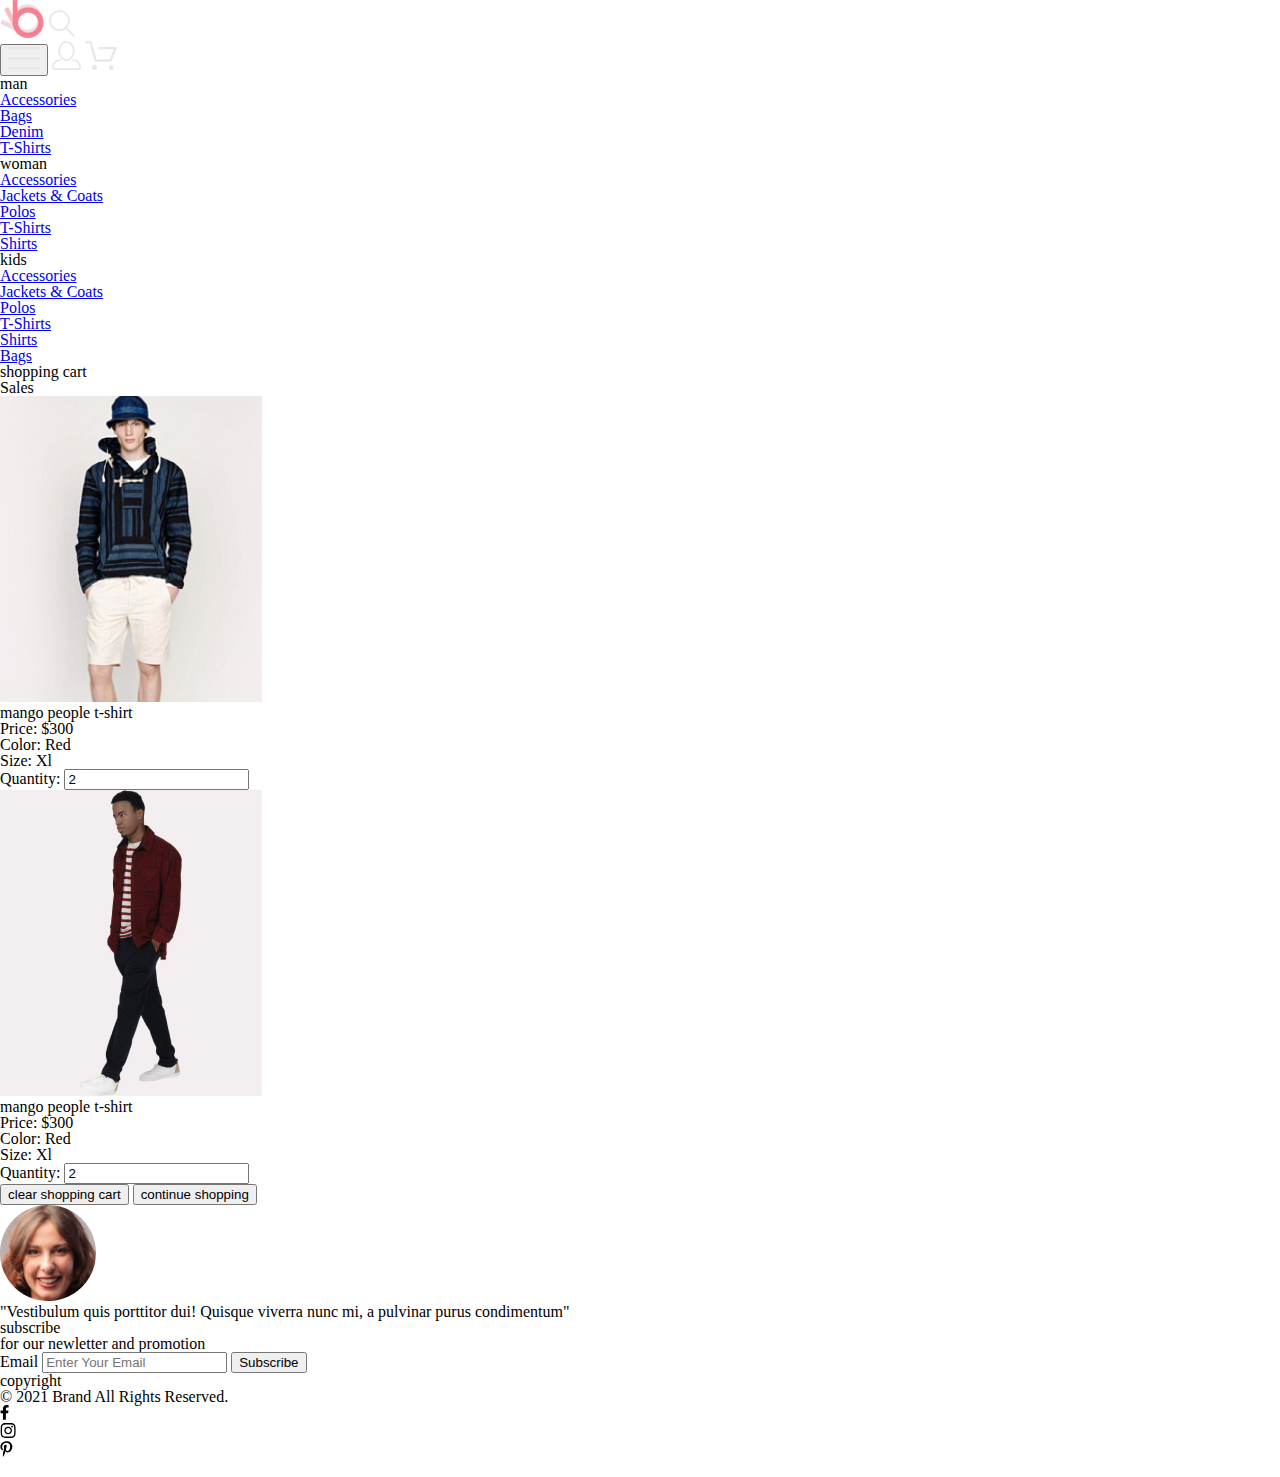
==== commit 86ae9e58: "Merge pull request #4 from Ludmilaiv/lesson-4" ====
--- a/cart.html
+++ b/cart.html
@@ -89,7 +89,7 @@
                     <li class="shopping-cart__sale-info-item">Size: Xl</li>
                     <li class="shopping-cart__sale-info-item">
                       <label for="quantity">Quantity:</label>
-                      <input class="shopping-cart__sale-info-input" type="text" id="quantity" value="2">
+                      <input class="shopping-cart__sale-info-input" type="text" value="2">
                     </li>
                   </ul>
                 </div>
@@ -118,32 +118,15 @@
             </div>
           </fieldset>
         </form>
-        <div class="shopping-cart__form-wrp shopping-cart__form-wrp-flex">
+
+        <div class="shopping-cart__form-wrp">
           <form class="shopping-cart__form-address" action="">
-            <fieldset>
-              <legend class="shopping-cart__form-address-title">shipping adress</legend>
-              <label for="city" class="visually-hidden">city</label>
-              <input type=text id="city" placeholder="City" value="Bangladesh">
-              <label for="state" class="visually-hidden">state</label>
-              <input type=text id="state" placeholder="State">
-              <label for="postcode" class="visually-hidden">postcode</label>
-              <input type=text id="postcode" placeholder="Postcode / Zip">
-              <button class="shopping-cart__form-address-btn" type="submit">get a quote</button>
-            </fieldset>
           </form>
-          <div class="shopping-cart__checkout" action="">
-            <div class="shopping-cart__form-checkout-row">
-              <span class="shopping-cart__sub-total">sub total</span>
-              <span class="shopping-cart__sub-total-price">$900</span>
-            </div>
-            <div class="shopping-cart__form-checkout-row">
-              <span class="shopping-cart__total">sub total</span>
-              <span class="shopping-cart__total-price">$900</span>
-            </div>
-            <hr class="shopping-cart__checkout-hr">
-            <button class="shopping-cart__checkout-btn" type="button">proceed to checkout</button>
-          </div>
-        </div>
+          <form class="shopping-cart__form-checkout" action="">
+          </form>
+        </div>
+
+
       </div>
     </section>
   </main>
--- a/css/style.css
+++ b/css/style.css
@@ -46,6 +46,25 @@
 table {
   border-collapse: collapse;
   border-spacing: 0;
+
+:root {
+  --black: #222222;
+  --pink-bkg: #F1E4E6;
+  --pinc-bkg-light: #F8F3F4;
+  --light-pink-bkg: #F8F8F8;
+  --black-text: #000000;
+  --pink-text: #F1808F;
+  --white: #FFFFFF;
+  --light-grey-text: #FBFBFB;
+  --grey-text: #9F9F9F;
+  --red-text: #F16D7F;
+  --red-hover: #E05C6E;
+  --pink-bdr: #FF6A6A;
+  --grey-filter: rgba(58, 56, 56, 0.86);
+  --grey-input: #E1E1E1;
+  --grey-input-text: #222224;
+  --grey-placeholder: #222224a1;
+  --grey-reg-input: #A4A4A4;
 }
 
 body {
@@ -54,10 +73,6 @@
   line-height: 17px;
   font-weight: 400;
   font-style: normal;
-}
-
-button, input {
-  font: inherit;
 }
 
 .visually-hidden {
@@ -79,18 +94,6 @@
   margin: 0 auto;
 }
 
-@media (max-width: 1599px) {
-  .container {
-    width: 92%;
-  }
-}
-
-@media (max-width: 767px) {
-  .container {
-    width: 91%;
-  }
-}
-
 .header {
   background-color: #222222;
 }
@@ -127,8 +130,6 @@
   border-radius: 3px;
   border: 0;
   cursor: pointer;
-  -webkit-transition: all 0.5s;
-  transition: all 0.5s;
 }
 
 .header__button:hover {
@@ -157,8 +158,6 @@
   margin: 0 0 0 33px;
   padding: 7px 0px 5px;
   border-radius: 3px;
-  -webkit-transition: all 0.5s;
-  transition: all 0.5s;
 }
 
 .header__link:hover {
@@ -209,15 +208,6 @@
   display: none;
 }
 
-@media (max-width: 767px) {
-  .header__link {
-    display: none;
-  }
-  .header__search {
-    display: block;
-  }
-}
-
 .brand {
   display: -webkit-box;
   display: -ms-flexbox;
@@ -246,8 +236,6 @@
   font-style: normal;
   color: #222222;
   text-transform: uppercase;
-  border-left: 12px #F1808F solid;
-  padding-left: 16px;
 }
 
 .brand__sub-title {
@@ -260,49 +248,6 @@
   color: #F1808F;
 }
 
-@media (max-width: 1599px) {
-  .brand__img {
-    width: 50%;
-    max-height: 368px;
-    -o-object-fit: contain;
-       object-fit: contain;
-  }
-  .brand__title-wrp {
-    width: 50%;
-    min-height: 368px;
-  }
-  .brand__title {
-    font-size: 44px;
-    line-height: 53px;
-    font-weight: 900;
-    font-style: normal;
-  }
-  .brand__sub-title {
-    font-size: 24px;
-    line-height: 29px;
-    font-weight: 700;
-    font-style: normal;
-  }
-}
-
-@media (max-width: 767px) {
-  .brand__img {
-    display: none;
-  }
-  .brand__title {
-    font-size: 38px;
-    line-height: 46px;
-    font-weight: 900;
-    font-style: normal;
-  }
-  .brand__sub-title {
-    font-size: 20px;
-    line-height: 24px;
-    font-weight: 700;
-    font-style: normal;
-  }
-}
-
 .offer {
   display: -webkit-box;
   display: -ms-flexbox;
@@ -323,22 +268,8 @@
           justify-content: space-between;
 }
 
-@media (max-width: 1599px) {
-  .offer__list {
-    -webkit-box-orient: vertical;
-    -webkit-box-direction: normal;
-        -ms-flex-direction: column;
-            flex-direction: column;
-    -webkit-box-align: center;
-        -ms-flex-align: center;
-            align-items: center;
-    margin: 0 0 64px 0;
-  }
-}
-
 .offer__item {
   width: 360px;
-  max-width: 100%;
   display: -webkit-box;
   display: -ms-flexbox;
   display: flex;
@@ -352,12 +283,6 @@
   -webkit-box-pack: center;
       -ms-flex-pack: center;
           justify-content: center;
-}
-
-@media (max-width: 1599px) {
-  .offer__item {
-    margin: 48px 0 0 0;
-  }
 }
 
 .offer__item-img {
@@ -411,37 +336,33 @@
   margin: 0 0 30px;
 }
 
-@media (max-width: 1599px) {
-  .products__item {
-    width: 48%;
-  }
-}
-
-@media (max-width: 767px) {
-  .products__item {
-    width: 100%;
-  }
-}
-
-@media (max-width: 1599px) {
-  .products__item_d-none {
-    display: none;
-  }
-}
-
-.products__item-img {
-  width: 100%;
-}
-
 .products__item-img-wrp {
   position: relative;
-  -webkit-transition: all 0.5s;
-  transition: all 0.5s;
-}
-
-.products__item-img-wrp::after {
+}
+
+.products__item-img-wrp:hover > .products__item-button {
+  display: -webkit-box;
+  display: -ms-flexbox;
+  display: flex;
+}
+
+.products__item-img-wrp:hover > .products__item-button:hover {
+  background-color: #222222;
+  opacity: 0.8;
+}
+
+.products__item-img-wrp:hover > .products__item-button:active {
+  background-color: #222222;
+  opacity: 1;
+}
+
+.products__item-img-wrp:hover > .products__item-button:focus {
+  background-color: #222222;
+  opacity: 0.6;
+}
+
+.products__item-img-wrp:hover::after {
   content: '';
-  opacity: 0;
   position: absolute;
   z-index: 1;
   left: 0;
@@ -449,35 +370,6 @@
   top: 0;
   bottom: 0;
   background-color: rgba(58, 56, 56, 0.86);
-  -webkit-transition: opacity 0.5s;
-  transition: opacity 0.5s;
-}
-
-.products__item-img-wrp:hover > .products__item-button {
-  display: -webkit-box;
-  display: -ms-flexbox;
-  display: flex;
-  -webkit-transition: background-color 0.5s, opacity 0.5s;
-  transition: background-color 0.5s, opacity 0.5s;
-}
-
-.products__item-img-wrp:hover > .products__item-button:hover {
-  background-color: #222222;
-  opacity: 0.8;
-}
-
-.products__item-img-wrp:hover > .products__item-button:active {
-  background-color: #222222;
-  opacity: 1;
-}
-
-.products__item-img-wrp:hover > .products__item-button:focus {
-  background-color: #222222;
-  opacity: 0.6;
-}
-
-.products__item-img-wrp:hover::after {
-  opacity: 1;
 }
 
 .products__item-wrp {
@@ -541,8 +433,6 @@
   color: #F16D7F;
   font-size: 16px;
   line-height: 19px;
-  -webkit-transition: background-color 0.5s, color 0.5s;
-  transition: background-color 0.5s, color 0.5s;
 }
 
 .products__button:hover {
@@ -577,23 +467,6 @@
       -ms-flex-pack: center;
           justify-content: center;
   text-transform: uppercase;
-  background-repeat: no-repeat;
-  background-size: cover;
-}
-
-@media (max-width: 1599px) {
-  .sales__item {
-    width: 32.5%;
-    min-height: 168px;
-  }
-}
-
-@media (max-width: 767px) {
-  .sales__item {
-    width: 100%;
-    min-height: 247px;
-    margin: 32px 0 0 0;
-  }
 }
 
 .sales__list {
@@ -627,33 +500,31 @@
   background-size: cover;
   margin: 30px 0 0 0;
   min-height: 180px;
-  width: 100%;
-}
-
-@media (max-width: 1599px) {
-  .sales__item_shoose {
-    min-height: 116px;
-    margin: 19px 0 0 0;
-  }
-}
-
-@media (max-width: 767px) {
-  .sales__item_shoose {
-    margin: 32px 0 0 0;
-  }
+  width: 1140px;
 }
 
 .sales__item-text {
   font-size: 16px;
   line-height: 19px;
+
+.offer__item-title {
+  color: var(--light-grey-text);
+  font-size: 20px;
+  line-height: 24px;
+  margin: 0 0 16px;
   text-align: center;
   color: #FFFFFF;
 }
-
+  
 .sales__item-title {
   font-weight: 700;
   font-size: 24px;
   line-height: 29px;
+
+.offer__item-desc {
+  color: var(--light-grey-text);
+  font-weight: 300;
+  font-size: 13.972px;
   text-align: center;
   color: #F1808F;
 }
@@ -670,15 +541,6 @@
   min-height: 448px;
 }
 
-@media (max-width: 1599px) {
-  .subscription {
-    min-height: 614px;
-    -webkit-box-align: start;
-        -ms-flex-align: start;
-            align-items: flex-start;
-  }
-}
-
 .subscription__container {
   display: -webkit-box;
   display: -ms-flexbox;
@@ -688,21 +550,8 @@
           justify-content: space-between;
 }
 
-@media (max-width: 1599px) {
-  .subscription__container {
-    -webkit-box-orient: vertical;
-    -webkit-box-direction: normal;
-        -ms-flex-direction: column;
-            flex-direction: column;
-    -webkit-box-align: center;
-        -ms-flex-align: center;
-            align-items: center;
-  }
-}
-
 .subscription__wrp {
   width: 360px;
-  max-width: 100%;
   display: -webkit-box;
   display: -ms-flexbox;
   display: flex;
@@ -721,12 +570,6 @@
 .subscription__photo {
   width: 96px;
   margin: 0 0 30px;
-}
-
-@media (max-width: 1599px) {
-  .subscription__photo {
-    margin: 53px 0 30px 0;
-  }
 }
 
 .subscription__photo-desc {
@@ -734,15 +577,6 @@
   line-height: 24px;
   text-align: center;
   color: #222222;
-}
-
-@media (max-width: 767px) {
-  .subscription__photo-desc {
-    font-size: 18px;
-    line-height: 22px;
-    font-weight: 400;
-    font-style: normal;
-  }
 }
 
 .subscription__photo-desc-italic {
@@ -758,12 +592,6 @@
   color: #222222;
 }
 
-@media (max-width: 1599px) {
-  .subscription__title {
-    margin: 48px 0 0 0;
-  }
-}
-
 .subscription__sub-title {
   font-size: 18px;
   line-height: 30px;
@@ -772,16 +600,11 @@
   color: #222222;
 }
 
-.subscription__form {
-  max-width: 100%;
-}
-
 .subscription__form-wrp {
   display: -webkit-box;
   display: -ms-flexbox;
   display: flex;
   width: 356px;
-  max-width: 100%;
   margin: 32px 0 0 0;
 }
 
@@ -795,15 +618,6 @@
   color: #222224;
   border: 1px #E1E1E1 solid;
   border-radius: 20px 0 0 20px;
-  -webkit-transition: color 0.5s;
-  transition: color 0.5s;
-}
-
-@media (max-width: 767px) {
-  .subscription__form-input {
-    width: 50%;
-    padding: 10px 21px;
-  }
 }
 
 .subscription__form-input::-webkit-input-placeholder {
@@ -839,12 +653,6 @@
   color: #FFFFFF;
 }
 
-@media (max-width: 767px) {
-  .subscription__form-submit {
-    min-width: 95px;
-  }
-}
-
 .subscription__form-submit:hover {
   background-color: #E05C6E;
   cursor: pointer;
@@ -873,12 +681,6 @@
           align-items: center;
 }
 
-@media (max-width: 767px) {
-  .copyright {
-    min-height: 143px;
-  }
-}
-
 .copyright__container {
   display: -webkit-box;
   display: -ms-flexbox;
@@ -891,28 +693,10 @@
           align-items: center;
 }
 
-@media (max-width: 767px) {
-  .copyright__container {
-    -ms-flex-wrap: wrap-reverse;
-        flex-wrap: wrap-reverse;
-    -webkit-box-pack: center;
-        -ms-flex-pack: center;
-            justify-content: center;
-  }
-}
-
 .copyright__desc {
   font-size: 16px;
   line-height: 19px;
-  color: #FBFBFB;
-}
-
-@media (max-width: 767px) {
-  .copyright__desc {
-    margin: 40px 0 0 0;
-    width: 100%;
-    text-align: center;
-  }
+  color: var(--light-grey-text);
 }
 
 .copyright__socials {
@@ -935,8 +719,6 @@
   width: 32px;
   height: 32px;
   background-color: #FFFFFF;
-  -webkit-transition: background-color 0.5s;
-  transition: background-color 0.5s;
 }
 
 .copyright__socials-item:hover {
@@ -962,8 +744,6 @@
 
 .copyright__socials-item-img {
   fill: #000000;
-  -webkit-transition: fill 0.5s;
-  transition: fill 0.5s;
 }
 
 .registration__title-wrp {
@@ -995,23 +775,8 @@
   margin-bottom: 96px;
 }
 
-@media (max-width: 767px) {
-  .registration__form-wrp {
-    -ms-flex-wrap: wrap;
-        flex-wrap: wrap;
-  }
-}
-
 .registration__form {
   width: 360px;
-  margin: 0 22px 0;
-}
-
-@media (max-width: 767px) {
-  .registration__form {
-    width: 100%;
-    margin: 0 0 55px;
-  }
 }
 
 .registration__form-input {
@@ -1024,8 +789,6 @@
   font-size: 13px;
   line-height: 16px;
   margin: 0 0 21px;
-  -webkit-box-sizing: border-box;
-          box-sizing: border-box;
 }
 
 .registration__form-input::-webkit-input-placeholder {
@@ -1104,22 +867,6 @@
   max-width: 652px;
 }
 
-@media (max-width: 1599px) {
-  .registration__desc {
-    max-width: 50%;
-    font-size: 16px;
-    line-height: 19px;
-    font-weight: 300;
-    font-style: normal;
-  }
-}
-
-@media (max-width: 767px) {
-  .registration__desc {
-    max-width: 100%;
-  }
-}
-
 .registration__button {
   padding: 16px 29px;
   margin: 55px 0 0 0;
@@ -1165,8 +912,6 @@
 .registration__desc-item::before {
   content: '';
   width: 20px;
-  -ms-flex-negative: 0;
-      flex-shrink: 0;
   height: 16px;
   margin: 0 23px 0 0;
   background-image: url("../img/check.svg");
@@ -1195,43 +940,14 @@
   display: -webkit-box;
   display: -ms-flexbox;
   display: flex;
-  -webkit-box-pack: justify;
-      -ms-flex-pack: justify;
-          justify-content: space-between;
   margin: 96px auto 128px;
-}
-
-@media (max-width: 1599px) {
-  .shopping-cart__wrp {
-    -ms-flex-wrap: wrap;
-        flex-wrap: wrap;
-  }
 }
 
 .shopping-cart__form-sales {
   width: 652px;
 }
 
-@media (max-width: 1599px) {
-  .shopping-cart__form-sales {
-    width: 100%;
-  }
-}
-
-.shopping-cart__form-wrp {
-  -webkit-box-flex: 1;
-      -ms-flex-positive: 1;
-          flex-grow: 1;
-}
-
-@media (max-width: 1599px) {
-  .shopping-cart__form-wrp {
-    width: 100%;
-  }
-}
-
 .shopping-cart__sales-item {
-  position: relative;
   display: -webkit-box;
   display: -ms-flexbox;
   display: flex;
@@ -1240,28 +956,6 @@
   margin: 0 0 40px;
   -webkit-box-shadow: 17px 19px 24px rgba(0, 0, 0, 0.13);
           box-shadow: 17px 19px 24px rgba(0, 0, 0, 0.13);
-}
-
-.shopping-cart__sales-item::after {
-  content: "\2716";
-  position: absolute;
-  right: 28px;
-  top: 28px;
-  font-size: 24px;
-  line-height: 26px;
-  font-weight: 400;
-  font-style: normal;
-}
-
-@media (max-width: 767px) {
-  .shopping-cart__sales-item::after {
-    right: 20px;
-    top: 20px;
-    font-size: 20px;
-    line-height: 22px;
-    font-weight: 400;
-    font-style: normal;
-  }
 }
 
 .shopping-cart__sales-item-img {
@@ -1280,29 +974,14 @@
   padding: 22px 150px 22px 31px;
 }
 
-@media (max-width: 767px) {
-  .shopping-cart__sale-info {
-    padding: 22px;
-  }
-}
-
 .shopping-cart__sale-title {
   text-transform: uppercase;
-  margin-bottom: 42px;
-  color: #222222;
   font-size: 24px;
   line-height: 29px;
   font-weight: 400;
   font-style: normal;
-}
-
-@media (max-width: 767px) {
-  .shopping-cart__sale-title {
-    font-size: 16px;
-    line-height: 19px;
-    font-weight: 400;
-    font-style: normal;
-  }
+  margin-bottom: 42px;
+  color: #222222;
 }
 
 .shopping-cart__sale-info-item {
@@ -1312,21 +991,12 @@
   -webkit-box-align: center;
       -ms-flex-align: center;
           align-items: center;
-  color: #575757;
-  margin: 0 0 6px;
   font-size: 22px;
   line-height: 26px;
   font-weight: 400;
   font-style: normal;
-}
-
-@media (max-width: 767px) {
-  .shopping-cart__sale-info-item {
-    font-size: 14px;
-    line-height: 16px;
-    font-weight: 400;
-    font-style: normal;
-  }
+  color: #575757;
+  margin: 0 0 6px;
 }
 
 .shopping-cart__sale-price {
@@ -1354,480 +1024,17 @@
           justify-content: space-between;
 }
 
-@media (max-width: 1599px) {
-  .shopping-cart__buttons-wrp {
-    -ms-flex-pack: distribute;
-        justify-content: space-around;
-  }
-}
-
 .shopping-cart__button {
   background-color: transparent;
   border: solid 2px #A4A4A4;
   padding: 17px 40px;
   text-transform: uppercase;
-  color: #000000;
   font-size: 14px;
   line-height: 17px;
   font-weight: 300;
   font-style: normal;
-}
-
-@media (max-width: 767px) {
-  .shopping-cart__button {
-    font-size: 12px;
-    line-height: 14px;
-    font-weight: 400;
-    font-style: normal;
-  }
-}
-
-.shopping-cart__button:focus {
-  outline: none;
-  border: 2px solid #222222;
-}
-
-.shopping-cart__button:hover {
-  border: 2px solid #E05C6E;
-  color: #E05C6E;
-}
-
-.shopping-cart__form-address-title {
-  color: #222224;
-  text-transform: uppercase;
-  margin-bottom: 20px;
-  font-size: 16px;
-  line-height: 19px;
-  font-weight: 300;
-  font-style: normal;
-}
-
-.shopping-cart__form-address {
-  min-width: 360px;
-  margin: 0 0 58px 128px;
-}
-
-@media (max-width: 1599px) {
-  .shopping-cart__form-address {
-    margin-left: 0;
-    min-width: 45%;
-  }
-}
-
-@media (max-width: 767px) {
-  .shopping-cart__form-address {
-    margin-left: 0;
-    min-width: 100%;
-  }
-}
-
-.shopping-cart__form-address input {
-  color: #222224;
-  display: block;
-  width: 100%;
-  -webkit-box-sizing: border-box;
-          box-sizing: border-box;
-  margin-bottom: 20px;
-  padding: 13px 15px;
-  border: 1px solid #A4A4A4;
-  font-size: 13px;
-  line-height: 16px;
-  font-weight: 300;
-  font-style: normal;
-}
-
-.shopping-cart__form-address input::-webkit-input-placeholder {
-  color: #222224a1;
-}
-
-.shopping-cart__form-address input:-ms-input-placeholder {
-  color: #222224a1;
-}
-
-.shopping-cart__form-address input::-ms-input-placeholder {
-  color: #222224a1;
-}
-
-.shopping-cart__form-address input::placeholder {
-  color: #222224a1;
-}
-
-.shopping-cart__form-address input:focus {
-  outline: none;
-  border: 1px solid #222222;
-}
-
-.shopping-cart__form-address input:hover {
-  border: 1px solid #E05C6E;
-}
-
-.shopping-cart__form-address-btn {
-  background-color: transparent;
-  border: solid 1px #A4A4A4;
-  padding: 10px 15px;
-  text-transform: uppercase;
-  color: #A4A4A4;
-  font-size: 11px;
-  line-height: 13px;
-  font-weight: 300;
-  font-style: normal;
-}
-
-.shopping-cart__form-address-btn:focus {
-  outline: none;
-  border: 1px solid #222222;
-}
-
-.shopping-cart__form-address-btn:hover {
-  border: 1px solid #E05C6E;
-  color: #E05C6E;
-}
-
-.shopping-cart__checkout {
-  min-width: 360px;
-  margin: 0 0 58px 128px;
-  -webkit-box-sizing: border-box;
-          box-sizing: border-box;
-  padding: 40px;
-  background-color: #F5F3F3;
-}
-
-@media (max-width: 1599px) {
-  .shopping-cart__checkout {
-    margin: 36px 0 0 16px;
-    min-width: 45%;
-  }
-}
-
-@media (max-width: 767px) {
-  .shopping-cart__checkout {
-    min-width: 100%;
-    margin-left: 0;
-  }
-}
-
-.shopping-cart__form-checkout-row {
-  display: -webkit-box;
-  display: -ms-flexbox;
-  display: flex;
-  -webkit-box-pack: end;
-      -ms-flex-pack: end;
-          justify-content: flex-end;
-  text-transform: uppercase;
-  color: #222222;
-}
-
-.shopping-cart__sub-total {
-  margin-bottom: 12px;
-  font-size: 11px;
-  line-height: 13px;
-  font-weight: 400;
-  font-style: normal;
-}
-
-.shopping-cart__sub-total-price {
-  margin-left: 15px;
-  font-size: 11px;
-  line-height: 13px;
-  font-weight: 400;
-  font-style: normal;
-}
-
-.shopping-cart__total {
-  font-size: 16px;
-  line-height: 19px;
-  font-weight: 300;
-  font-style: normal;
-}
-
-.shopping-cart__total-price {
-  margin-left: 15px;
-  color: #F16D7F;
-  font-size: 16px;
-  line-height: 19px;
-  font-weight: 700;
-  font-style: normal;
-}
-
-.shopping-cart__checkout-hr {
-  margin: 21px 0 17px;
-}
-
-.shopping-cart__checkout-btn {
-  background-color: #F16D7F;
-  border: solid 1px #F16D7F;
-  padding: 15px 42px;
-  display: block;
-  margin: auto;
-  text-transform: uppercase;
-  color: #FFFFFF;
-  font-size: 16px;
-  line-height: 19px;
-  font-weight: 300;
-  font-style: normal;
-}
-
-.shopping-cart__checkout-btn:focus {
-  outline: none;
-  border: 2px solid #222222;
-}
-
-.shopping-cart__checkout-btn:hover {
-  border: 2px solid #E05C6E;
-  color: #E05C6E;
-  background-color: transparent;
-}
-
-@media (max-width: 1599px) {
-  .shopping-cart__form-wrp-flex {
-    display: -webkit-box;
-    display: -ms-flexbox;
-    display: flex;
-    -webkit-box-pack: justify;
-        -ms-flex-pack: justify;
-            justify-content: space-between;
-    -webkit-box-align: start;
-        -ms-flex-align: start;
-            align-items: flex-start;
-    margin-top: 65px;
-  }
-}
-
-@media (max-width: 767px) {
-  .shopping-cart__form-wrp-flex {
-    -ms-flex-wrap: wrap;
-        flex-wrap: wrap;
-  }
-}
-
-.product__title-wrp {
-  display: -webkit-box;
-  display: -ms-flexbox;
-  display: flex;
-  -webkit-box-align: center;
-      -ms-flex-align: center;
-          align-items: center;
-  background-color: #F8F3F4;
-  min-height: 148px;
-}
-
-.product__title {
-  font-size: 24px;
-  line-height: 29px;
-  font-weight: 400;
-  font-style: normal;
-  text-transform: uppercase;
-  color: #F16D7F;
-}
-
-.product__nav-item {
-  text-transform: uppercase;
-  text-decoration: none;
-  color: #9F9F9F;
-  font-size: 14px;
-  line-height: 17px;
-  font-weight: 300;
-  font-style: normal;
-}
-
-.product__nav-item_active {
-  color: #F16D7F;
-  font-size: 14px;
-  line-height: 17px;
-  font-weight: 700;
-  font-style: normal;
-}
-
-.product .carousel-control-prev {
-  opacity: 1;
-  -webkit-box-pack: start;
-      -ms-flex-pack: start;
-          justify-content: flex-start;
-}
-
-.product .carousel-control-prev svg {
-  fill: #000000;
-  -webkit-transition: fill 0.5s;
-  transition: fill 0.5s;
-}
-
-.product .carousel-control-prev:hover svg {
-  fill: #E05C6E;
-}
-
-.product .carousel-control-prev-icon {
-  width: 47px;
-  height: 47px;
-  background: rgba(42, 42, 42, 0.15);
-  display: -webkit-box;
-  display: -ms-flexbox;
-  display: flex;
-  -webkit-box-align: center;
-      -ms-flex-align: center;
-          align-items: center;
-  -webkit-box-pack: center;
-      -ms-flex-pack: center;
-          justify-content: center;
-}
-
-.product .carousel-control-next {
-  opacity: 1;
-  -webkit-box-pack: end;
-      -ms-flex-pack: end;
-          justify-content: flex-end;
-}
-
-.product .carousel-control-next svg {
-  fill: #000000;
-  -webkit-transition: fill 0.5s;
-  transition: fill 0.5s;
-}
-
-.product .carousel-control-next:hover svg {
-  fill: #E05C6E;
-}
-
-.product .carousel-control-next-icon {
-  width: 47px;
-  height: 47px;
-  background: rgba(42, 42, 42, 0.15);
-  display: -webkit-box;
-  display: -ms-flexbox;
-  display: flex;
-  -webkit-box-align: center;
-      -ms-flex-align: center;
-          align-items: center;
-  -webkit-box-pack: center;
-      -ms-flex-pack: center;
-          justify-content: center;
-}
-
-.product .carousel-item {
-  overflow: hidden;
-  height: 777px;
-}
-
-.product__slider-img {
-  width: 100%;
-  height: 100%;
-  -o-object-fit: cover;
-     object-fit: cover;
-}
-
-.product-sale {
-  position: relative;
-  min-height: 600px;
-  border: 1px solid #EAEAEA;
-  margin: -65px auto 129px;
-  background-color: #FFFFFF;
-  padding: 65px;
-  -webkit-box-sizing: border-box;
-          box-sizing: border-box;
-}
-
-.product-sale__title {
-  color: #F1808F;
-  text-transform: uppercase;
-  text-align: center;
-  font-size: 14px;
-  line-height: 17px;
-  font-weight: 300;
-  font-style: normal;
-}
-
-.product-sale__hr-title {
-  width: 63px;
-  margin: 12px auto;
-  background-color: #EF5B70;
-  opacity: 1;
-}
-
-.product-sale__hr-title:not([size]) {
-  height: 3px;
-}
-
-.product-sale__sub-title {
-  color: #9F9F9F;
-  text-transform: uppercase;
-  text-align: center;
-  font-size: 18px;
-  line-height: 21px;
-  font-weight: 300;
-  font-style: normal;
-}
-
-.product-sale__desc {
-  max-width: 555px;
-  color: #9F9F9F;
-  margin: 48px auto 0;
-  text-align: center;
-  font-size: 14px;
-  line-height: 17px;
-  font-weight: 300;
-  font-style: normal;
-}
-
-.product-sale__price {
-  color: #F16D7F;
-  margin: 32px 0 0 0;
-  text-align: center;
-  font-size: 24px;
-  line-height: 29px;
-  font-weight: 300;
-  font-style: normal;
-}
-
-.product-sale__hr {
-  max-width: 641px;
-  margin: 65px auto;
-  background-color: #9F9F9F;
-  opacity: 1;
-}
-
-.product-sale__menu-item {
-  margin: 0 12px;
-  border: none;
-  text-transform: uppercase;
-  color: #9F9F9F;
-  font-size: 14px;
-  line-height: 17px;
-  font-weight: 400;
-  font-style: normal;
-}
-
-.product-sale__menu-item:hover {
-  color: #F1808F;
-}
-
-.product-sale__menu-item:focus {
-  outline: none;
-}
-
-.product-sale__btn {
-  margin: 49px auto 0;
-  padding: 14px 57px 14px 24px;
-  border: 1px solid #FF6A6A;
-  color: #F16D7F;
-  background-color: transparent;
-  font-size: 16px;
-  line-height: 19px;
-  font-weight: 400;
-  font-style: normal;
-}
-
-.product-sale__btn svg {
-  fill: #F16D7F;
-  margin-right: 23px;
-  -webkit-transition: fill 0.5s;
-  transition: fill 0.5s;
-}
-
-.product-sale__btn:hover {
-  background-color: #F16D7F;
-  color: #FFFFFF;
-}
-
-.product-sale__btn:hover svg {
-  fill: #FFFFFF;
-}
-/*# sourceMappingURL=style.css.map */+  color: #000000;
+}
+/*# sourceMappingURL=style.css.map */
+
+
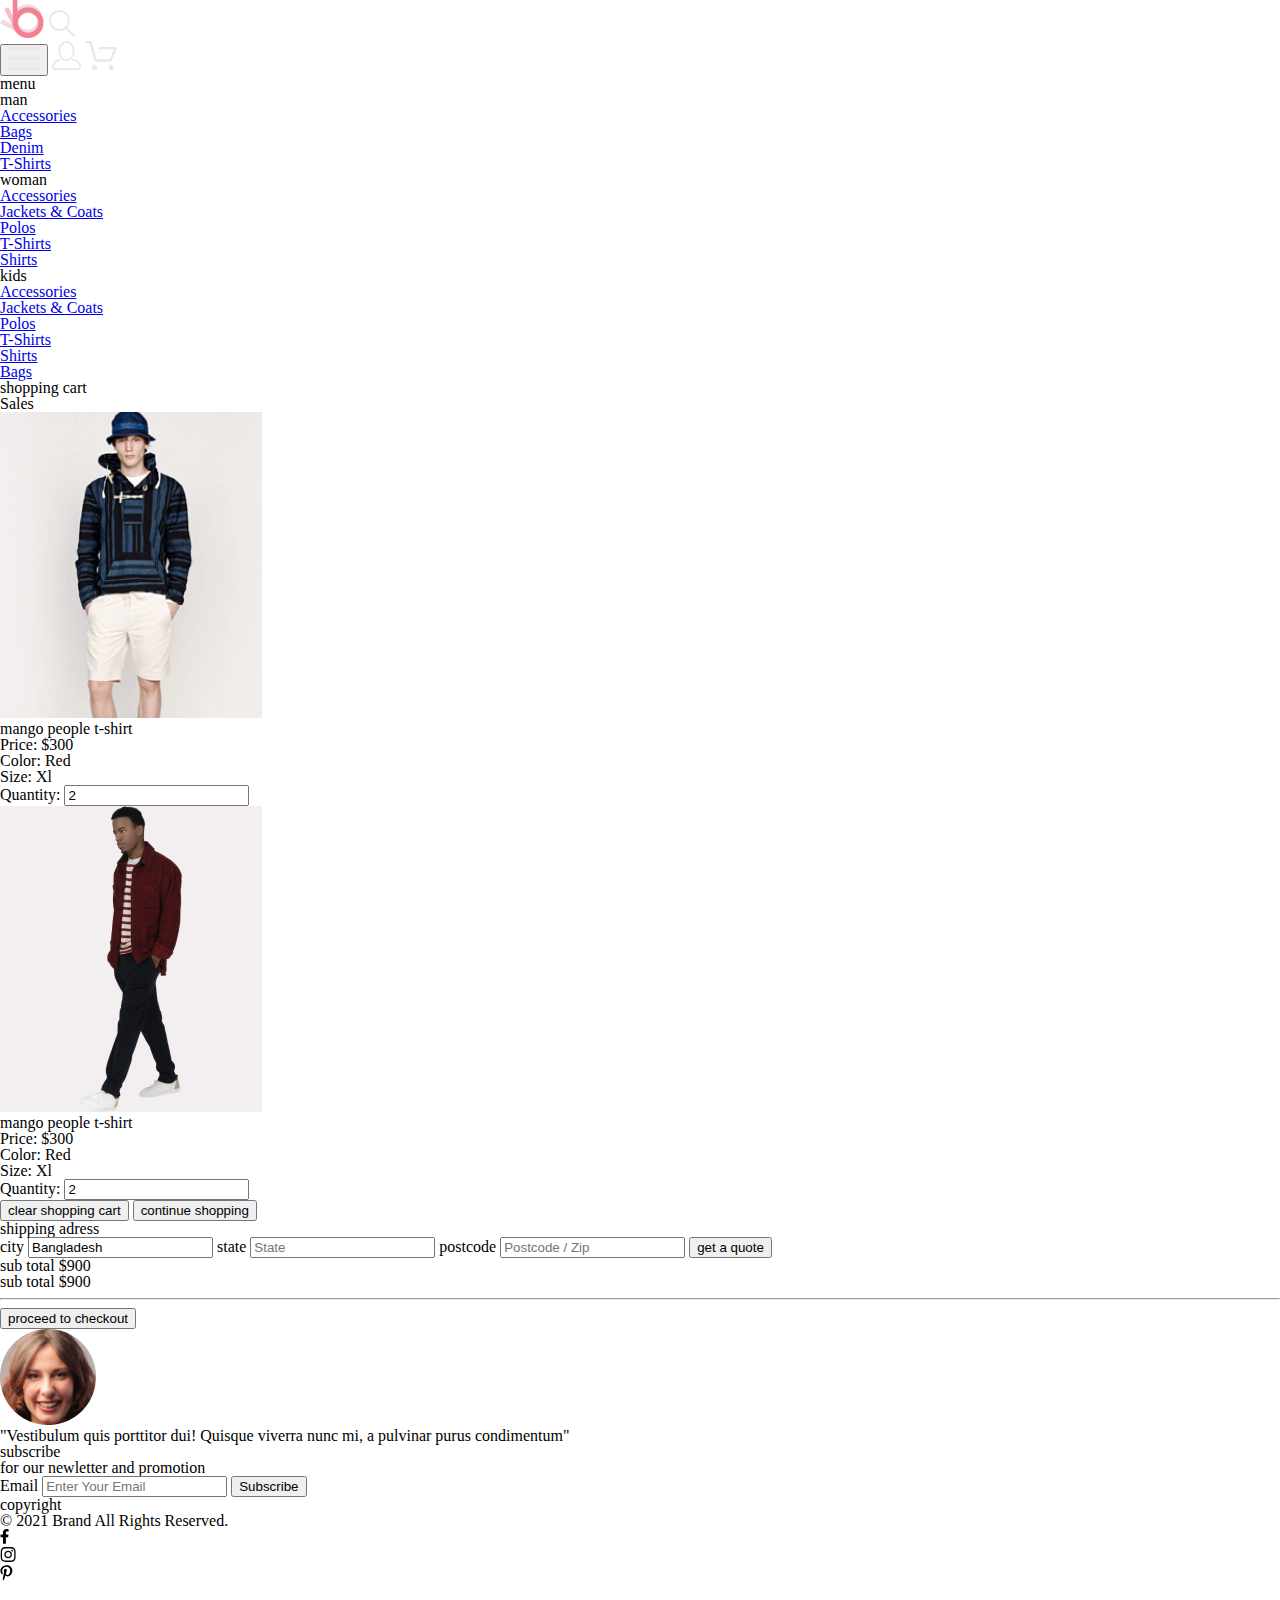
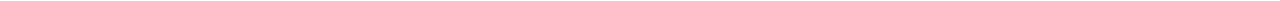
==== commit 86aa8290: "checking the site for validity" ====
--- a/cart.html
+++ b/cart.html
@@ -22,7 +22,7 @@
           <a class="header__link header__search" href="#"><img src="./img/loupe.svg" alt="loupe"></a>
         </div>
         <div class="header__nav-group">
-          <button class="header__button" type="buttons">
+          <button class="header__button" type="button">
             <img src="./img/burger.svg" alt="burger">
           </button>
           <a class="header__link" href="#"><img src="./img/person.svg" alt="person"></a>
@@ -31,7 +31,7 @@
           </a>
         </div>
         <nav class="header__menu">
-          <h2 class="header__menu-title"></h2>
+          <h2 class="header__menu-title">menu</h2>
           <ul class="header__menu-list">
             <li class="header__menu-item menu-sub-item">
               <h3 class="menu-sub-item__title">man</h3>
@@ -74,7 +74,7 @@
         <h2 class="shopping-cart__title container">shopping cart</h2>
       </div>
       <div class="shopping-cart__wrp container">
-        <form class="shopping-cart__form-sales" action="">
+        <form class="shopping-cart__form-sales" action="/">
           <fieldset>
             <legend class="visually-hidden">Sales</legend>
             <ul class="shopping-cart__sales">
@@ -89,7 +89,7 @@
                     <li class="shopping-cart__sale-info-item">Size: Xl</li>
                     <li class="shopping-cart__sale-info-item">
                       <label for="quantity">Quantity:</label>
-                      <input class="shopping-cart__sale-info-input" type="text" value="2">
+                      <input class="shopping-cart__sale-info-input" type="text" id="quantity" value="2">
                     </li>
                   </ul>
                 </div>
@@ -118,15 +118,32 @@
             </div>
           </fieldset>
         </form>
-
-        <div class="shopping-cart__form-wrp">
+        <div class="shopping-cart__form-wrp shopping-cart__form-wrp-flex">
           <form class="shopping-cart__form-address" action="">
+            <fieldset>
+              <legend class="shopping-cart__form-address-title">shipping adress</legend>
+              <label for="city" class="visually-hidden">city</label>
+              <input type=text id="city" placeholder="City" value="Bangladesh">
+              <label for="state" class="visually-hidden">state</label>
+              <input type=text id="state" placeholder="State">
+              <label for="postcode" class="visually-hidden">postcode</label>
+              <input type=text id="postcode" placeholder="Postcode / Zip">
+              <button class="shopping-cart__form-address-btn" type="submit">get a quote</button>
+            </fieldset>
           </form>
-          <form class="shopping-cart__form-checkout" action="">
-          </form>
-        </div>
-
-
+          <div class="shopping-cart__checkout" action="/">
+            <div class="shopping-cart__form-checkout-row">
+              <span class="shopping-cart__sub-total">sub total</span>
+              <span class="shopping-cart__sub-total-price">$900</span>
+            </div>
+            <div class="shopping-cart__form-checkout-row">
+              <span class="shopping-cart__total">sub total</span>
+              <span class="shopping-cart__total-price">$900</span>
+            </div>
+            <hr class="shopping-cart__checkout-hr">
+            <button class="shopping-cart__checkout-btn" type="button">proceed to checkout</button>
+          </div>
+        </div>
       </div>
     </section>
   </main>
@@ -139,16 +156,19 @@
               class="subscription__photo-desc-italic">a pulvinar purus condimentum"</span></p>
         </div>
         <form class="subscription__form" action="/">
-          <legend class="subscription__form-legend">
-            <h2 class="subscription__title">subscribe</h2>
-            <h3 class="subscription__sub-title">for our newletter and promotion</h3>
-          </legend>
-          <div class="subscription__form-wrp">
-            <label for="email" class="visually-hidden">Email</label>
-            <input class="subscription__form-input" type="email" id="email" placeholder="Enter Your Email">
-            <button class="subscription__form-submit" type="submit">Subscribe</button>
-          </div>
+          <fieldset>
+            <legend class="subscription__form-legend">
+              <h2 class="subscription__title">subscribe</h2>
+              <h3 class="subscription__sub-title">for our newletter and promotion</h3>
+            </legend>
+            <div class="subscription__form-wrp">
+              <label for="email" class="visually-hidden">Email</label>
+              <input class="subscription__form-input" type="email" id="email" placeholder="Enter Your Email">
+              <button class="subscription__form-submit" type="submit">Subscribe</button>
+            </div>
+          </fieldset>
         </form>
+      </div>
     </section>
     <section class="copyright">
       <h2 class="copyright__title visually-hidden">copyright</h2>
@@ -192,7 +212,6 @@
           </li>
         </ul>
       </div>
-      </div>
     </section>
   </footer>
 </body>
--- a/css/style.css
+++ b/css/style.css
@@ -94,6 +94,18 @@
   margin: 0 auto;
 }
 
+@media (max-width: 1599px) {
+  .container {
+    width: 92%;
+  }
+}
+
+@media (max-width: 767px) {
+  .container {
+    width: 91%;
+  }
+}
+
 .header {
   background-color: #222222;
 }
@@ -208,6 +220,15 @@
   display: none;
 }
 
+@media (max-width: 767px) {
+  .header__link {
+    display: none;
+  }
+  .header__search {
+    display: block;
+  }
+}
+
 .brand {
   display: -webkit-box;
   display: -ms-flexbox;
@@ -236,6 +257,8 @@
   font-style: normal;
   color: #222222;
   text-transform: uppercase;
+  border-left: 12px #F1808F solid;
+  padding-left: 16px;
 }
 
 .brand__sub-title {
@@ -248,6 +271,49 @@
   color: #F1808F;
 }
 
+@media (max-width: 1599px) {
+  .brand__img {
+    width: 50%;
+    max-height: 368px;
+    -o-object-fit: contain;
+       object-fit: contain;
+  }
+  .brand__title-wrp {
+    width: 50%;
+    min-height: 368px;
+  }
+  .brand__title {
+    font-size: 44px;
+    line-height: 53px;
+    font-weight: 900;
+    font-style: normal;
+  }
+  .brand__sub-title {
+    font-size: 24px;
+    line-height: 29px;
+    font-weight: 700;
+    font-style: normal;
+  }
+}
+
+@media (max-width: 767px) {
+  .brand__img {
+    display: none;
+  }
+  .brand__title {
+    font-size: 38px;
+    line-height: 46px;
+    font-weight: 900;
+    font-style: normal;
+  }
+  .brand__sub-title {
+    font-size: 20px;
+    line-height: 24px;
+    font-weight: 700;
+    font-style: normal;
+  }
+}
+
 .offer {
   display: -webkit-box;
   display: -ms-flexbox;
@@ -268,8 +334,22 @@
           justify-content: space-between;
 }
 
+@media (max-width: 1599px) {
+  .offer__list {
+    -webkit-box-orient: vertical;
+    -webkit-box-direction: normal;
+        -ms-flex-direction: column;
+            flex-direction: column;
+    -webkit-box-align: center;
+        -ms-flex-align: center;
+            align-items: center;
+    margin: 0 0 64px 0;
+  }
+}
+
 .offer__item {
   width: 360px;
+  max-width: 100%;
   display: -webkit-box;
   display: -ms-flexbox;
   display: flex;
@@ -283,6 +363,12 @@
   -webkit-box-pack: center;
       -ms-flex-pack: center;
           justify-content: center;
+}
+
+@media (max-width: 1599px) {
+  .offer__item {
+    margin: 48px 0 0 0;
+  }
 }
 
 .offer__item-img {
@@ -334,6 +420,28 @@
   width: 360px;
   min-height: 420px;
   margin: 0 0 30px;
+}
+
+@media (max-width: 1599px) {
+  .products__item {
+    width: 48%;
+  }
+}
+
+@media (max-width: 767px) {
+  .products__item {
+    width: 100%;
+  }
+}
+
+@media (max-width: 1599px) {
+  .products__item_d-none {
+    display: none;
+  }
+}
+
+.products__item-img {
+  width: 100%;
 }
 
 .products__item-img-wrp {
@@ -467,6 +575,23 @@
       -ms-flex-pack: center;
           justify-content: center;
   text-transform: uppercase;
+  background-repeat: no-repeat;
+  background-size: cover;
+}
+
+@media (max-width: 1599px) {
+  .sales__item {
+    width: 32.5%;
+    min-height: 168px;
+  }
+}
+
+@media (max-width: 767px) {
+  .sales__item {
+    width: 100%;
+    min-height: 247px;
+    margin: 32px 0 0 0;
+  }
 }
 
 .sales__list {
@@ -500,7 +625,20 @@
   background-size: cover;
   margin: 30px 0 0 0;
   min-height: 180px;
-  width: 1140px;
+  width: 100%;
+}
+
+@media (max-width: 1599px) {
+  .sales__item_shoose {
+    min-height: 116px;
+    margin: 19px 0 0 0;
+  }
+}
+
+@media (max-width: 767px) {
+  .sales__item_shoose {
+    margin: 32px 0 0 0;
+  }
 }
 
 .sales__item-text {
@@ -541,6 +679,15 @@
   min-height: 448px;
 }
 
+@media (max-width: 1599px) {
+  .subscription {
+    min-height: 614px;
+    -webkit-box-align: start;
+        -ms-flex-align: start;
+            align-items: flex-start;
+  }
+}
+
 .subscription__container {
   display: -webkit-box;
   display: -ms-flexbox;
@@ -550,8 +697,21 @@
           justify-content: space-between;
 }
 
+@media (max-width: 1599px) {
+  .subscription__container {
+    -webkit-box-orient: vertical;
+    -webkit-box-direction: normal;
+        -ms-flex-direction: column;
+            flex-direction: column;
+    -webkit-box-align: center;
+        -ms-flex-align: center;
+            align-items: center;
+  }
+}
+
 .subscription__wrp {
   width: 360px;
+  max-width: 100%;
   display: -webkit-box;
   display: -ms-flexbox;
   display: flex;
@@ -570,6 +730,12 @@
 .subscription__photo {
   width: 96px;
   margin: 0 0 30px;
+}
+
+@media (max-width: 1599px) {
+  .subscription__photo {
+    margin: 53px 0 30px 0;
+  }
 }
 
 .subscription__photo-desc {
@@ -577,6 +743,15 @@
   line-height: 24px;
   text-align: center;
   color: #222222;
+}
+
+@media (max-width: 767px) {
+  .subscription__photo-desc {
+    font-size: 18px;
+    line-height: 22px;
+    font-weight: 400;
+    font-style: normal;
+  }
 }
 
 .subscription__photo-desc-italic {
@@ -592,6 +767,12 @@
   color: #222222;
 }
 
+@media (max-width: 1599px) {
+  .subscription__title {
+    margin: 48px 0 0 0;
+  }
+}
+
 .subscription__sub-title {
   font-size: 18px;
   line-height: 30px;
@@ -600,11 +781,16 @@
   color: #222222;
 }
 
+.subscription__form {
+  max-width: 100%;
+}
+
 .subscription__form-wrp {
   display: -webkit-box;
   display: -ms-flexbox;
   display: flex;
   width: 356px;
+  max-width: 100%;
   margin: 32px 0 0 0;
 }
 
@@ -620,6 +806,13 @@
   border-radius: 20px 0 0 20px;
 }
 
+@media (max-width: 767px) {
+  .subscription__form-input {
+    width: 50%;
+    padding: 10px 21px;
+  }
+}
+
 .subscription__form-input::-webkit-input-placeholder {
   color: #222224a1;
 }
@@ -653,6 +846,12 @@
   color: #FFFFFF;
 }
 
+@media (max-width: 767px) {
+  .subscription__form-submit {
+    min-width: 95px;
+  }
+}
+
 .subscription__form-submit:hover {
   background-color: #E05C6E;
   cursor: pointer;
@@ -681,6 +880,12 @@
           align-items: center;
 }
 
+@media (max-width: 767px) {
+  .copyright {
+    min-height: 143px;
+  }
+}
+
 .copyright__container {
   display: -webkit-box;
   display: -ms-flexbox;
@@ -691,12 +896,30 @@
   -webkit-box-align: center;
       -ms-flex-align: center;
           align-items: center;
+}
+
+@media (max-width: 767px) {
+  .copyright__container {
+    -ms-flex-wrap: wrap-reverse;
+        flex-wrap: wrap-reverse;
+    -webkit-box-pack: center;
+        -ms-flex-pack: center;
+            justify-content: center;
+  }
 }
 
 .copyright__desc {
   font-size: 16px;
   line-height: 19px;
   color: var(--light-grey-text);
+}
+
+@media (max-width: 767px) {
+  .copyright__desc {
+    margin: 40px 0 0 0;
+    width: 100%;
+    text-align: center;
+  }
 }
 
 .copyright__socials {
@@ -775,8 +998,23 @@
   margin-bottom: 96px;
 }
 
+@media (max-width: 767px) {
+  .registration__form-wrp {
+    -ms-flex-wrap: wrap;
+        flex-wrap: wrap;
+  }
+}
+
 .registration__form {
   width: 360px;
+  margin: 0 22px 0;
+}
+
+@media (max-width: 767px) {
+  .registration__form {
+    width: 100%;
+    margin: 0 0 55px;
+  }
 }
 
 .registration__form-input {
@@ -789,6 +1027,8 @@
   font-size: 13px;
   line-height: 16px;
   margin: 0 0 21px;
+  -webkit-box-sizing: border-box;
+          box-sizing: border-box;
 }
 
 .registration__form-input::-webkit-input-placeholder {
@@ -867,6 +1107,22 @@
   max-width: 652px;
 }
 
+@media (max-width: 1599px) {
+  .registration__desc {
+    max-width: 50%;
+    font-size: 16px;
+    line-height: 19px;
+    font-weight: 300;
+    font-style: normal;
+  }
+}
+
+@media (max-width: 767px) {
+  .registration__desc {
+    max-width: 100%;
+  }
+}
+
 .registration__button {
   padding: 16px 29px;
   margin: 55px 0 0 0;
@@ -912,6 +1168,8 @@
 .registration__desc-item::before {
   content: '';
   width: 20px;
+  -ms-flex-negative: 0;
+      flex-shrink: 0;
   height: 16px;
   margin: 0 23px 0 0;
   background-image: url("../img/check.svg");
@@ -1035,6 +1293,229 @@
   font-style: normal;
   color: #000000;
 }
+
+.product__title-wrp {
+  display: -webkit-box;
+  display: -ms-flexbox;
+  display: flex;
+  -webkit-box-align: center;
+      -ms-flex-align: center;
+          align-items: center;
+  background-color: #F8F3F4;
+  min-height: 148px;
+}
+
+.product__title {
+  font-size: 24px;
+  line-height: 29px;
+  font-weight: 400;
+  font-style: normal;
+  text-transform: uppercase;
+  color: #F16D7F;
+}
+
+.product__nav-item {
+  text-transform: uppercase;
+  text-decoration: none;
+  color: #9F9F9F;
+  font-size: 14px;
+  line-height: 17px;
+  font-weight: 300;
+  font-style: normal;
+}
+
+.product__nav-item_active {
+  color: #F16D7F;
+  font-size: 14px;
+  line-height: 17px;
+  font-weight: 700;
+  font-style: normal;
+}
+
+.product .carousel-control-prev {
+  opacity: 1;
+  -webkit-box-pack: start;
+      -ms-flex-pack: start;
+          justify-content: flex-start;
+}
+
+.product .carousel-control-prev svg {
+  fill: #000000;
+}
+
+.product .carousel-control-prev:hover svg {
+  fill: #E05C6E;
+}
+
+.product .carousel-control-prev-icon {
+  width: 47px;
+  height: 47px;
+  background: rgba(42, 42, 42, 0.15);
+  display: -webkit-box;
+  display: -ms-flexbox;
+  display: flex;
+  -webkit-box-align: center;
+      -ms-flex-align: center;
+          align-items: center;
+  -webkit-box-pack: center;
+      -ms-flex-pack: center;
+          justify-content: center;
+}
+
+.product .carousel-control-next {
+  opacity: 1;
+  -webkit-box-pack: end;
+      -ms-flex-pack: end;
+          justify-content: flex-end;
+}
+
+.product .carousel-control-next svg {
+  fill: #000000;
+}
+
+.product .carousel-control-next:hover svg {
+  fill: #E05C6E;
+}
+
+.product .carousel-control-next-icon {
+  width: 47px;
+  height: 47px;
+  background: rgba(42, 42, 42, 0.15);
+  display: -webkit-box;
+  display: -ms-flexbox;
+  display: flex;
+  -webkit-box-align: center;
+      -ms-flex-align: center;
+          align-items: center;
+  -webkit-box-pack: center;
+      -ms-flex-pack: center;
+          justify-content: center;
+}
+
+.product .carousel-item {
+  overflow: hidden;
+  height: 777px;
+}
+
+.product__slider-img {
+  width: 100%;
+  height: 100%;
+  -o-object-fit: cover;
+     object-fit: cover;
+}
+
+.product-sale {
+  position: relative;
+  min-height: 600px;
+  border: 1px solid #EAEAEA;
+  margin: -65px auto 129px;
+  background-color: #FFFFFF;
+  padding: 65px;
+  -webkit-box-sizing: border-box;
+          box-sizing: border-box;
+}
+
+.product-sale__title {
+  color: #F1808F;
+  text-transform: uppercase;
+  text-align: center;
+  font-size: 14px;
+  line-height: 17px;
+  font-weight: 300;
+  font-style: normal;
+}
+
+.product-sale__hr-title {
+  width: 63px;
+  margin: 12px auto;
+  background-color: #EF5B70;
+  opacity: 1;
+}
+
+.product-sale__hr-title:not([size]) {
+  height: 3px;
+}
+
+.product-sale__sub-title {
+  color: #9F9F9F;
+  text-transform: uppercase;
+  text-align: center;
+  font-size: 18px;
+  line-height: 21px;
+  font-weight: 300;
+  font-style: normal;
+}
+
+.product-sale__desc {
+  max-width: 555px;
+  color: #9F9F9F;
+  margin: 48px auto 0;
+  text-align: center;
+  font-size: 14px;
+  line-height: 17px;
+  font-weight: 300;
+  font-style: normal;
+}
+
+.product-sale__price {
+  color: #F16D7F;
+  margin: 32px 0 0 0;
+  text-align: center;
+  font-size: 24px;
+  line-height: 29px;
+  font-weight: 300;
+  font-style: normal;
+}
+
+.product-sale__hr {
+  max-width: 641px;
+  margin: 65px auto;
+  background-color: #9F9F9F;
+  opacity: 1;
+}
+
+.product-sale__menu-item {
+  margin: 0 12px;
+  border: none;
+  text-transform: uppercase;
+  color: #9F9F9F;
+  font-size: 14px;
+  line-height: 17px;
+  font-weight: 400;
+  font-style: normal;
+}
+
+.product-sale__menu-item:hover {
+  color: #F1808F;
+}
+
+.product-sale__menu-item:focus {
+  outline: none;
+}
+
+.product-sale__btn {
+  margin: 49px auto 0;
+  padding: 14px 57px 14px 24px;
+  border: 1px solid #FF6A6A;
+  color: #F16D7F;
+  background-color: transparent;
+  font-size: 16px;
+  line-height: 19px;
+  font-weight: 400;
+  font-style: normal;
+}
+
+.product-sale__btn svg {
+  fill: #F16D7F;
+  margin-right: 23px;
+}
+
+.product-sale__btn:hover {
+  background-color: #F16D7F;
+  color: #FFFFFF;
+}
+
+.product-sale__btn:hover svg {
+  fill: #FFFFFF;
+}
 /*# sourceMappingURL=style.css.map */
-
-
